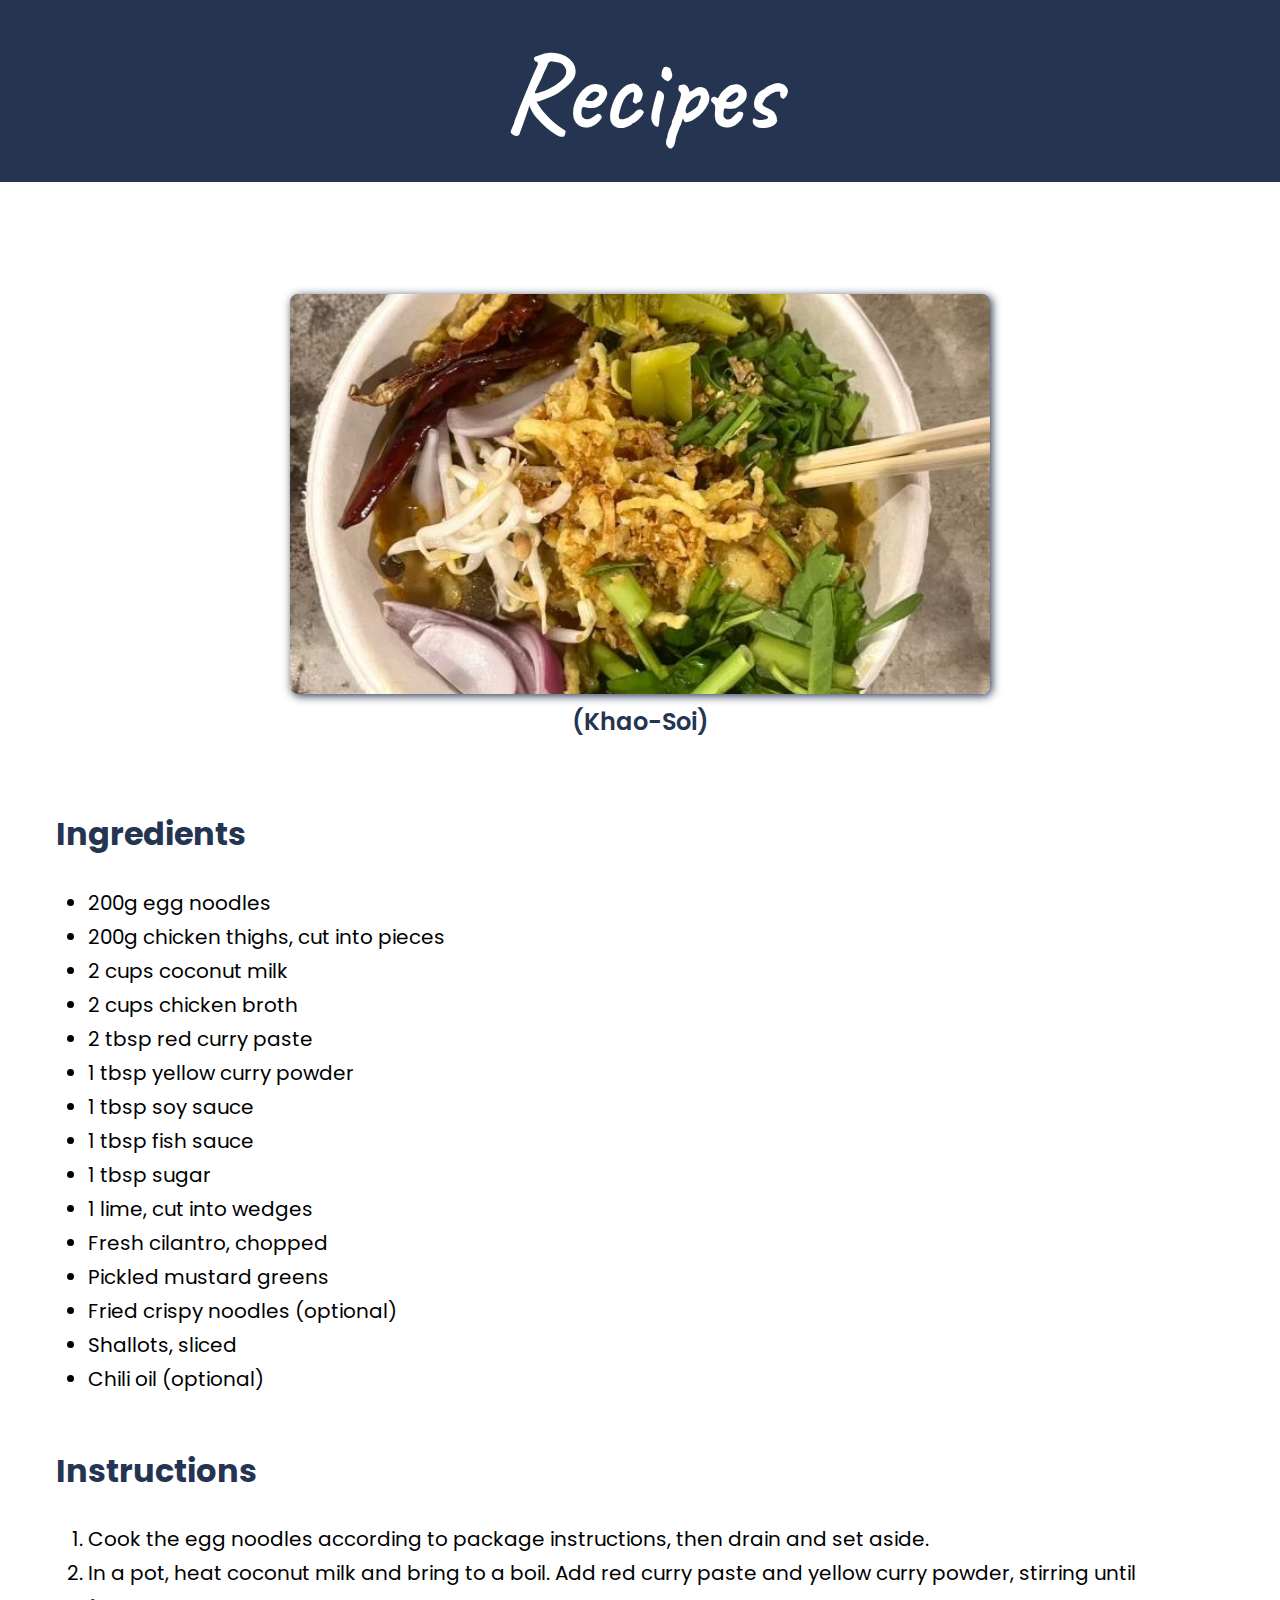
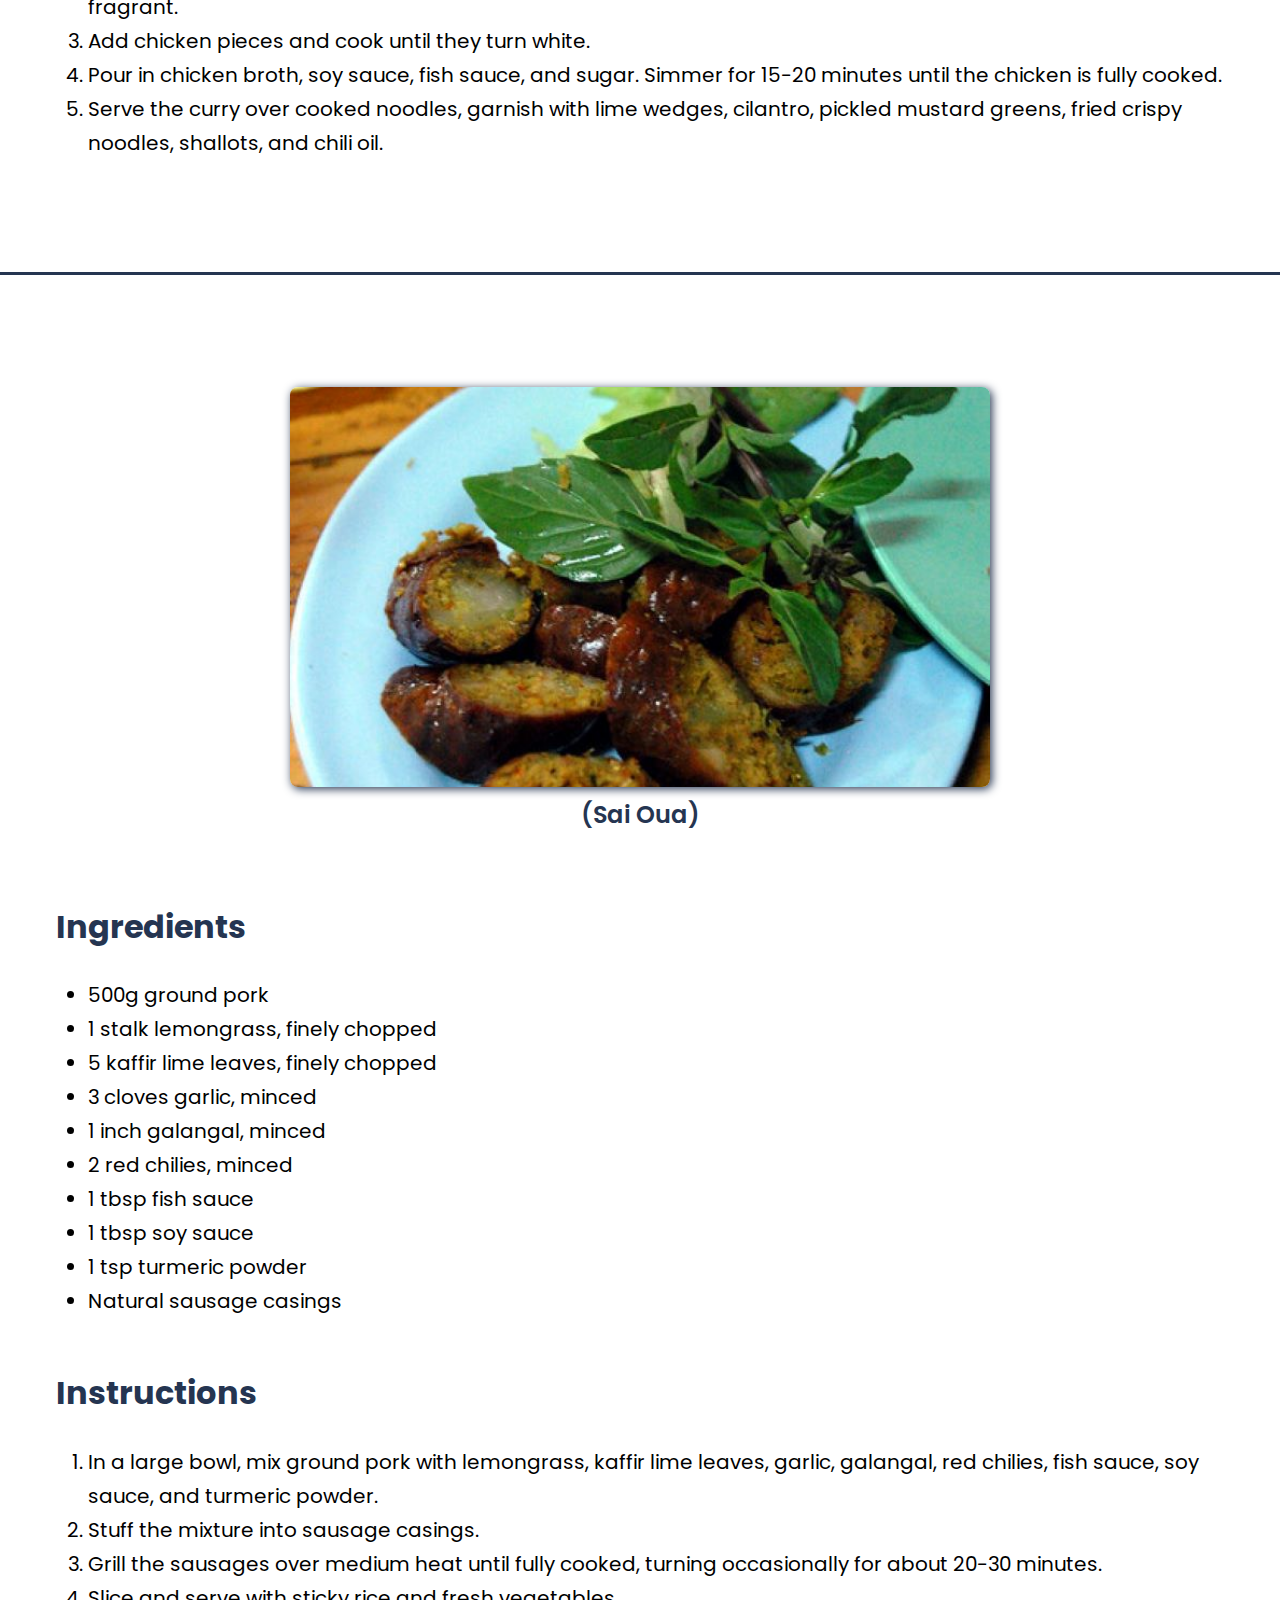
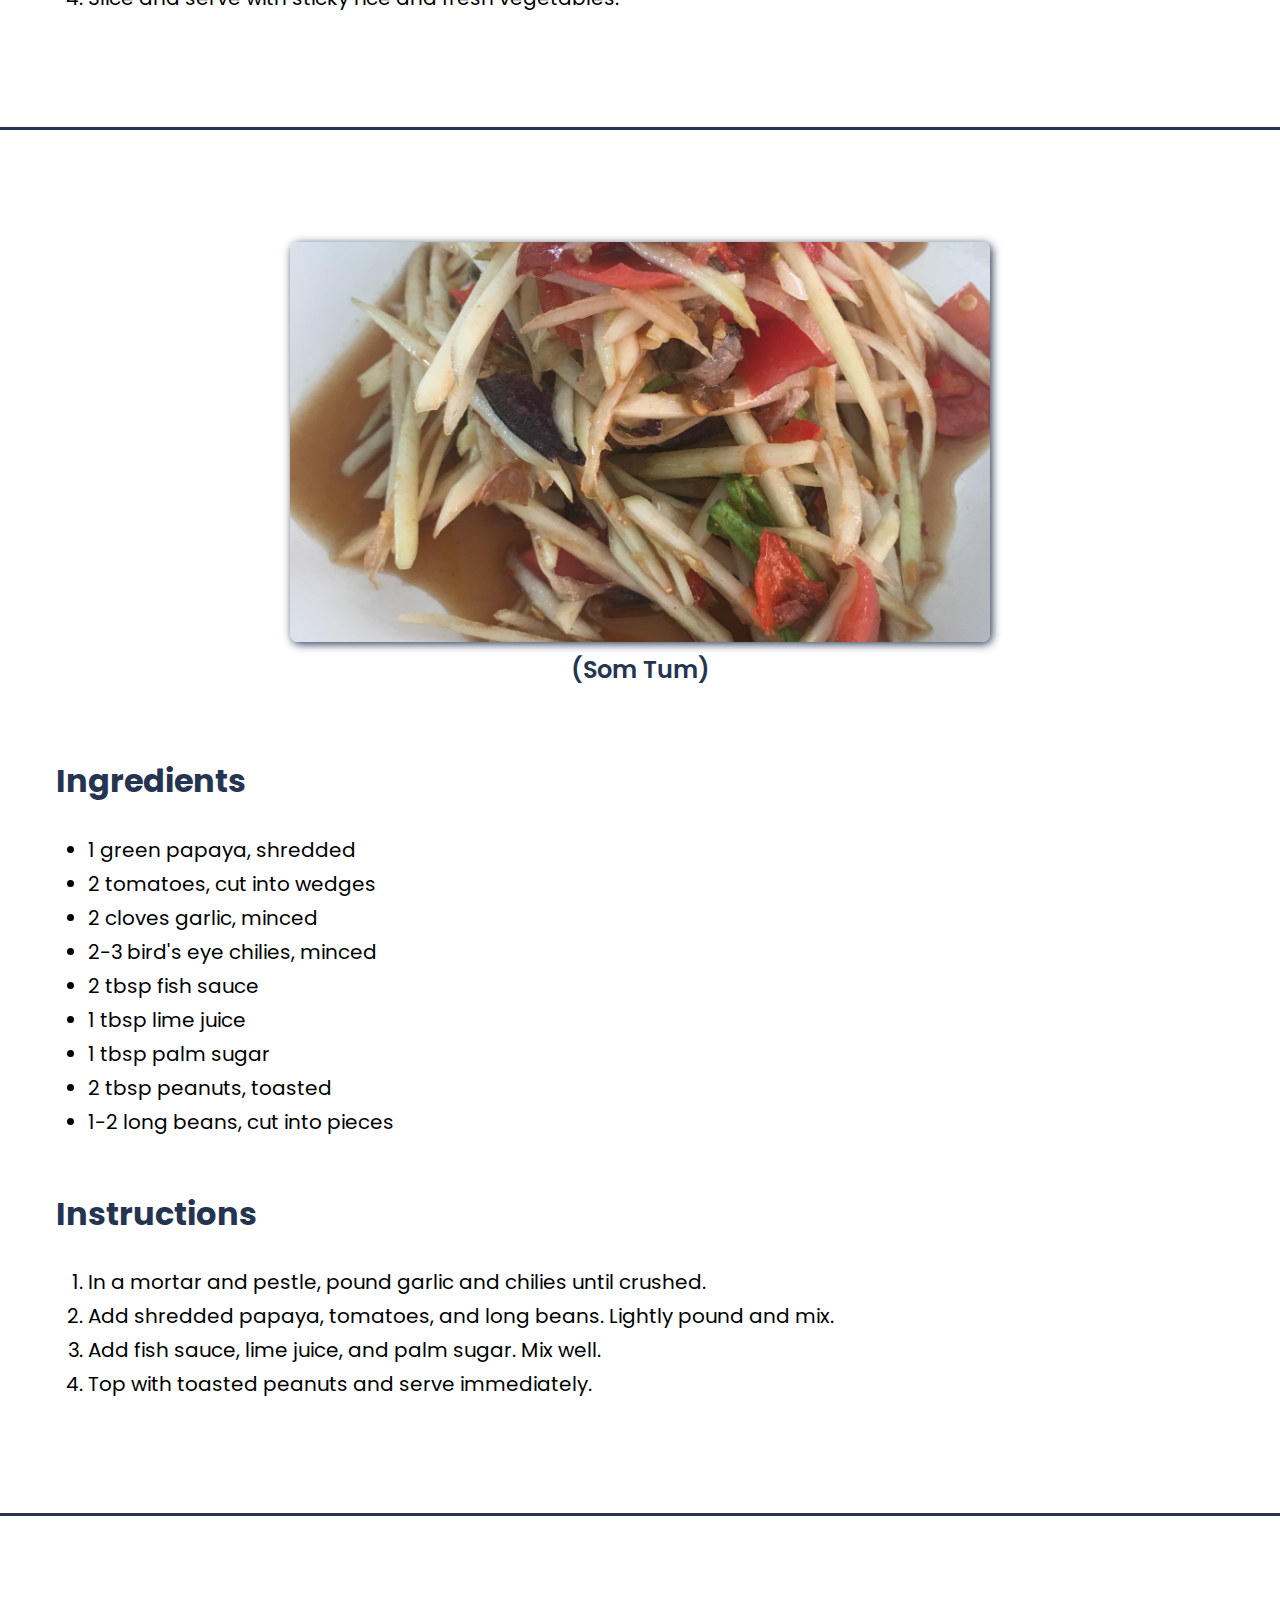
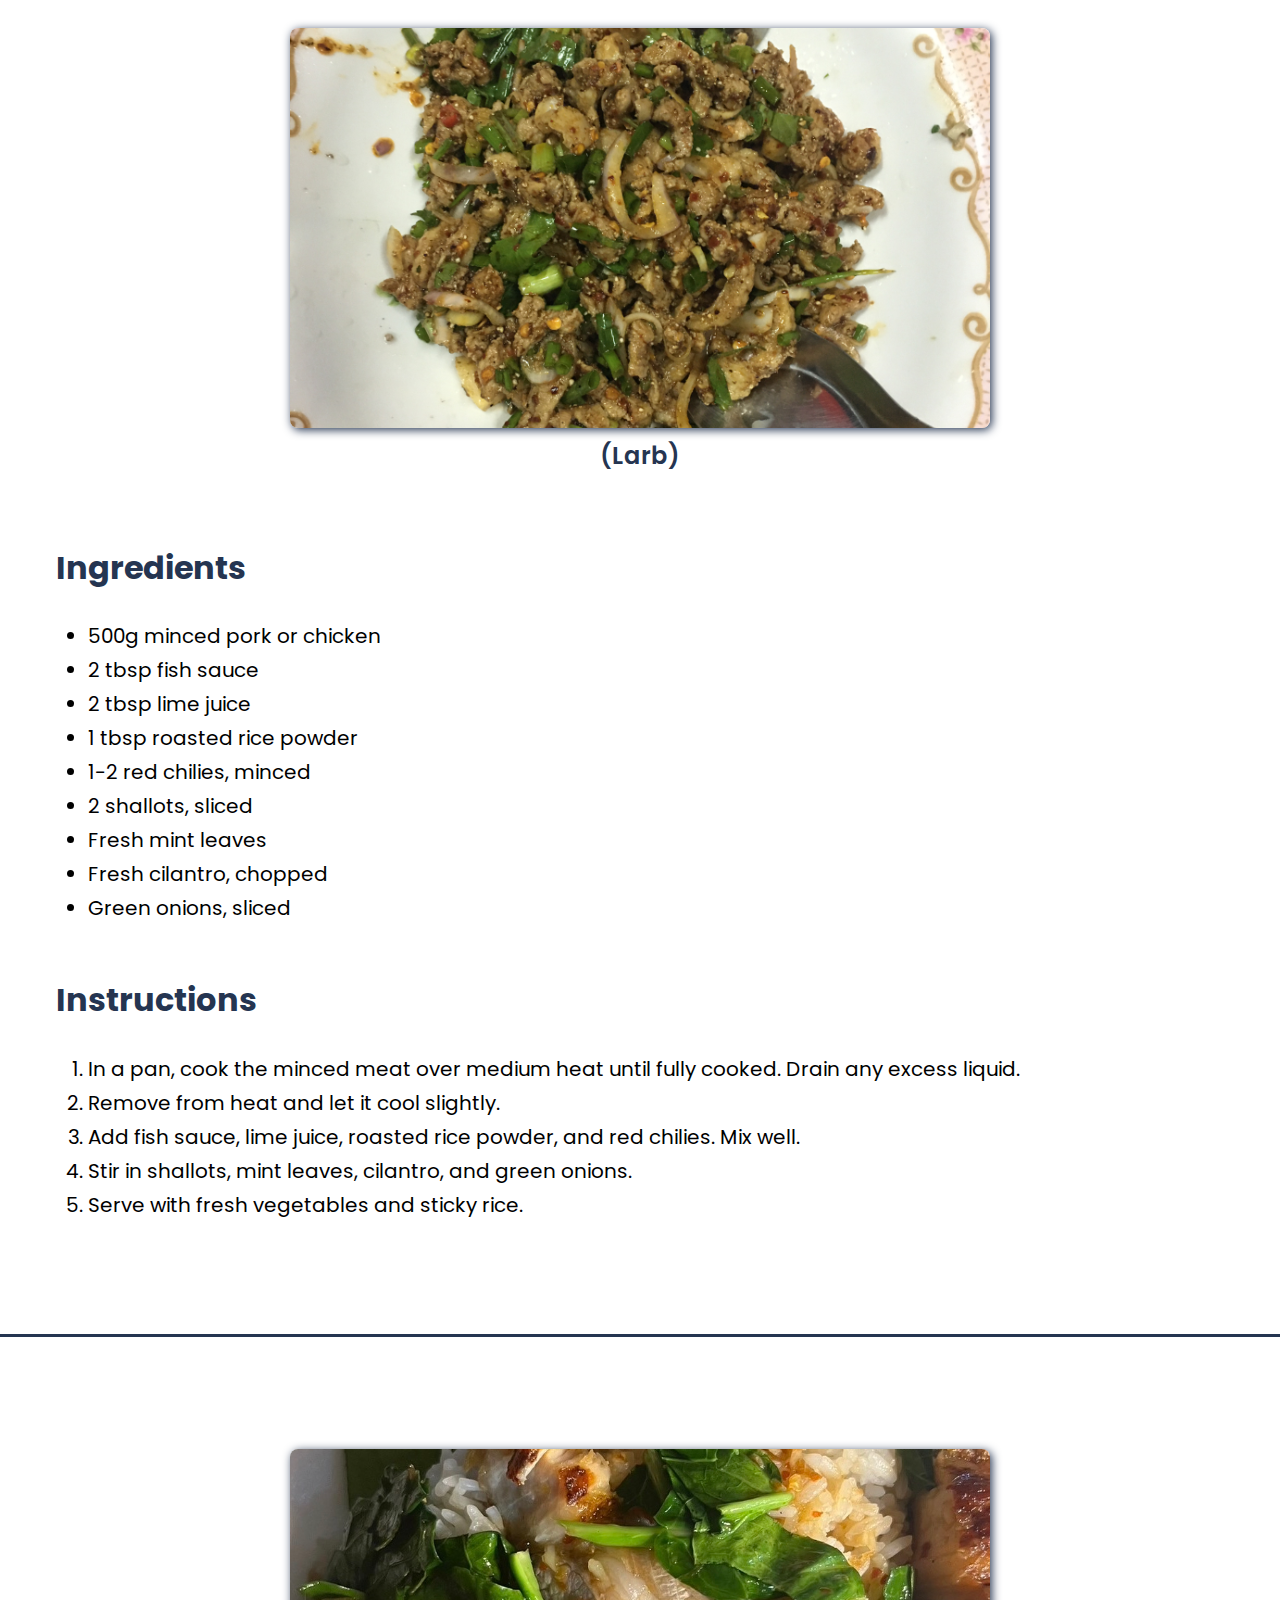
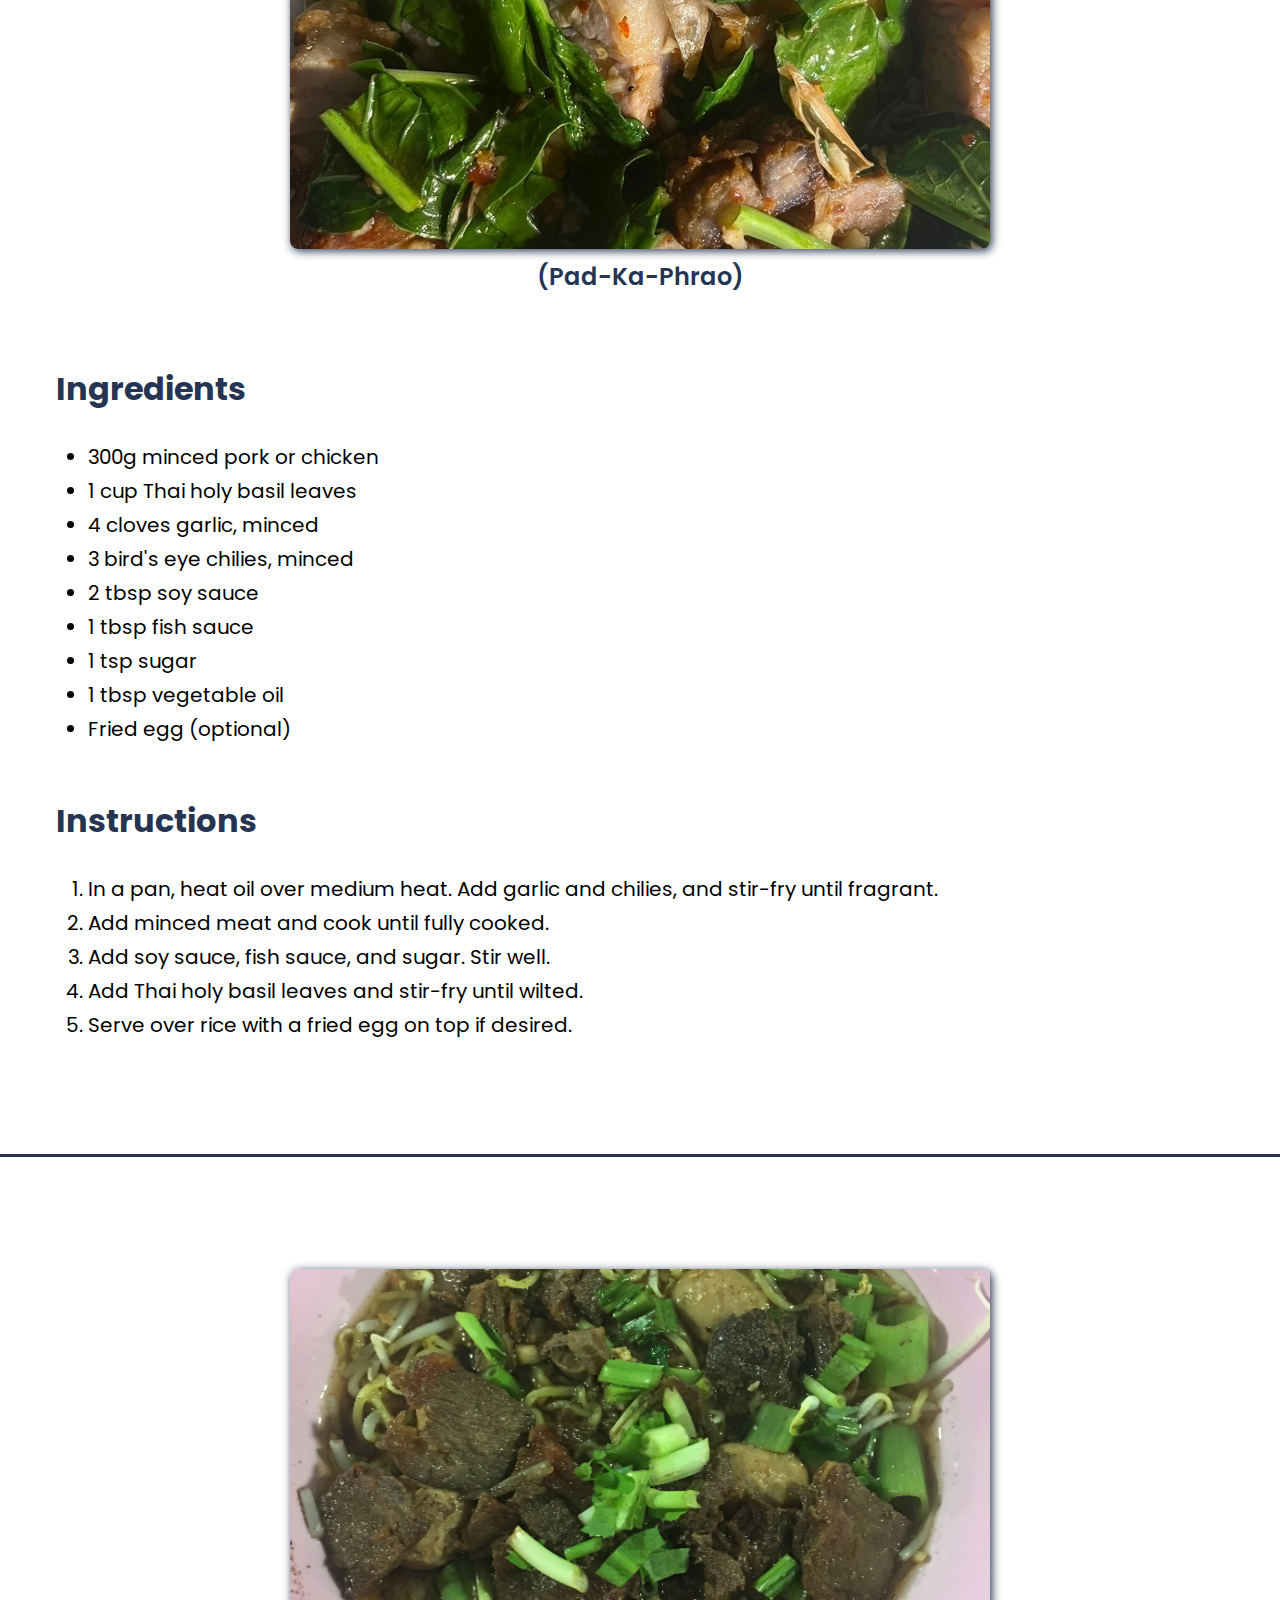
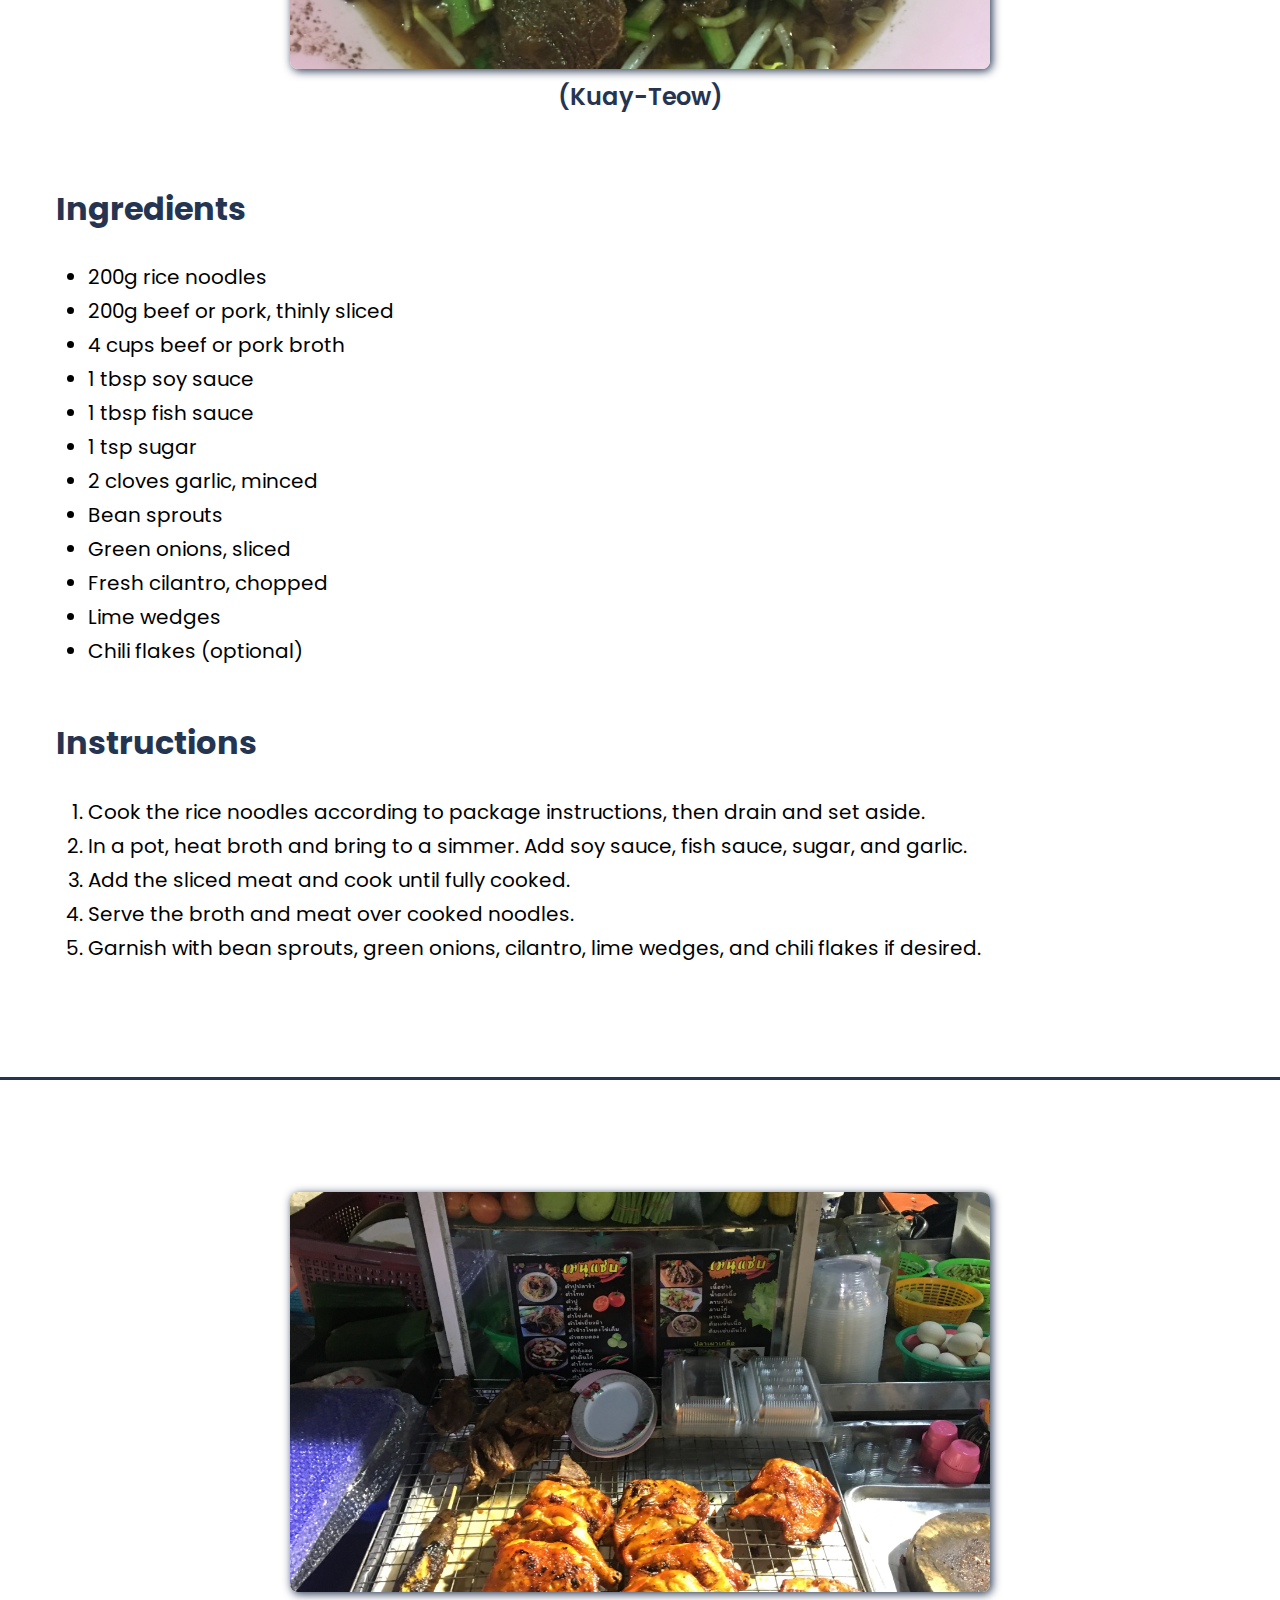
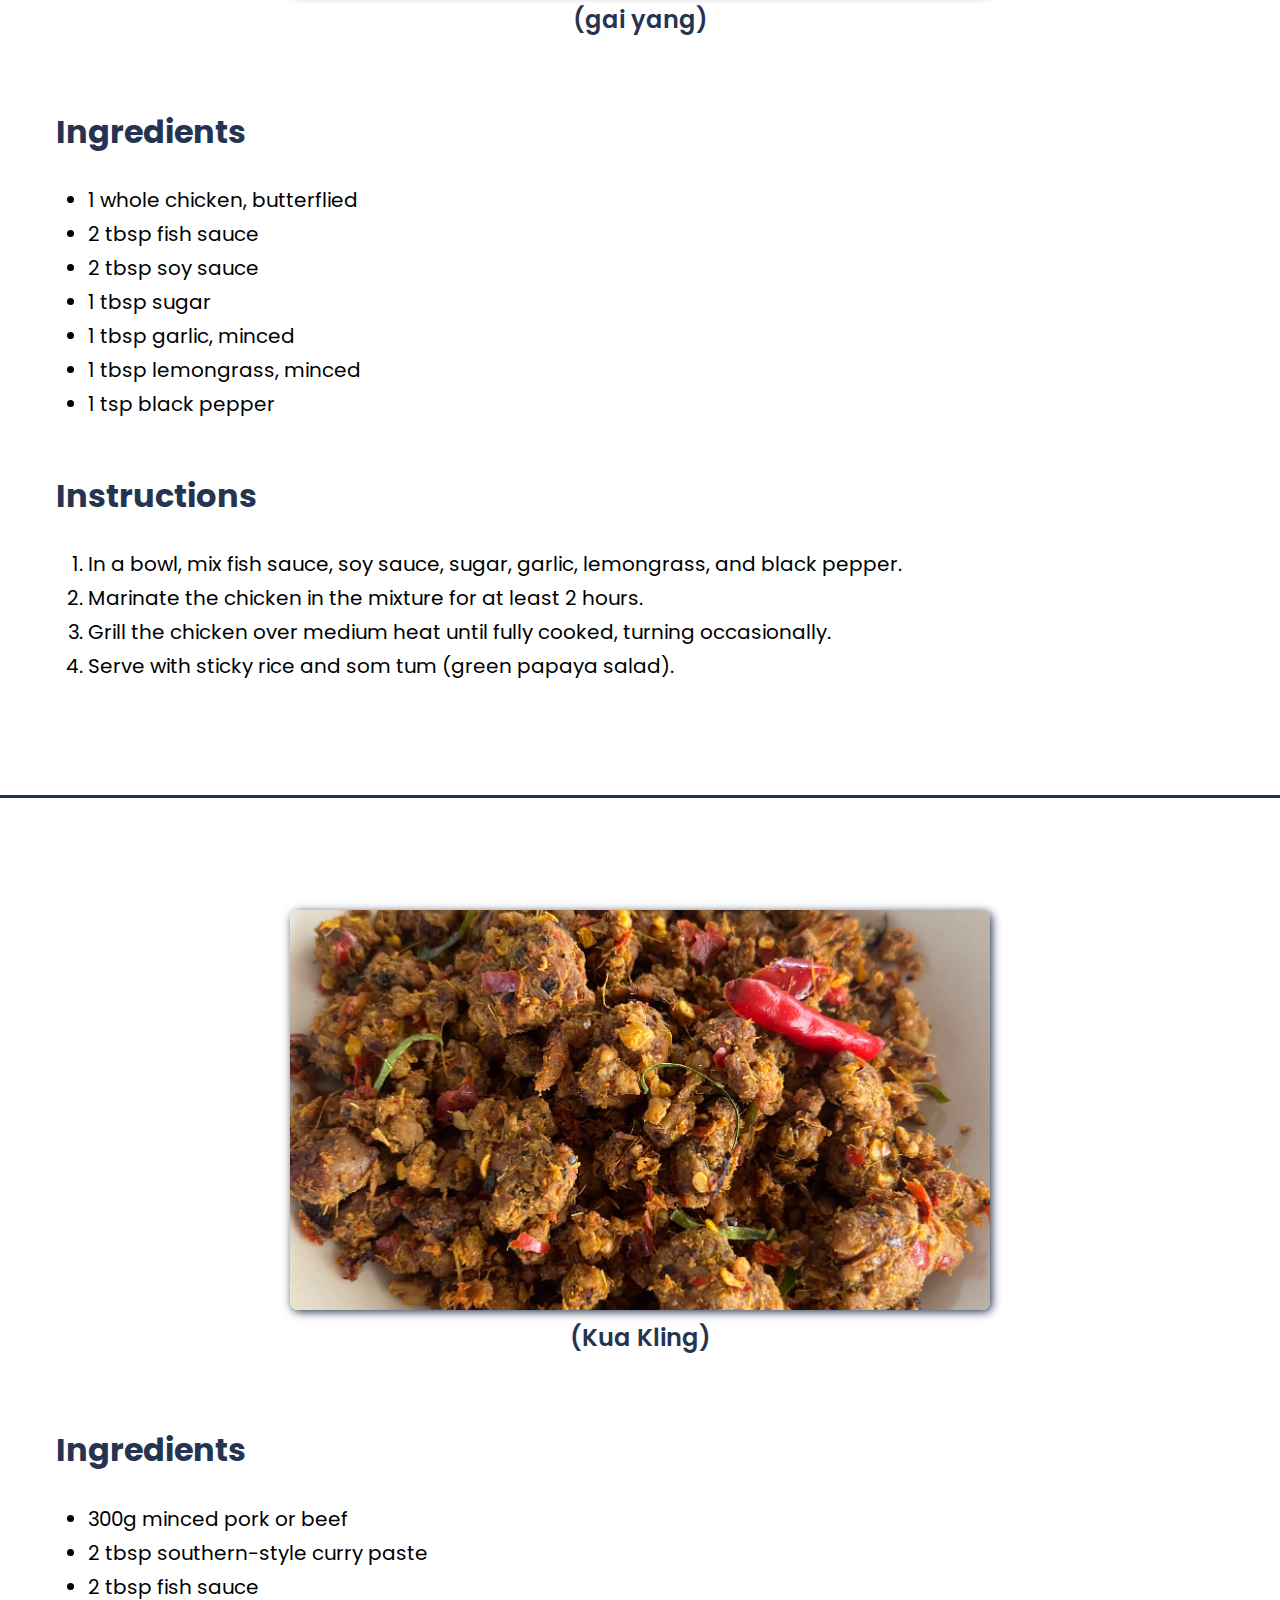
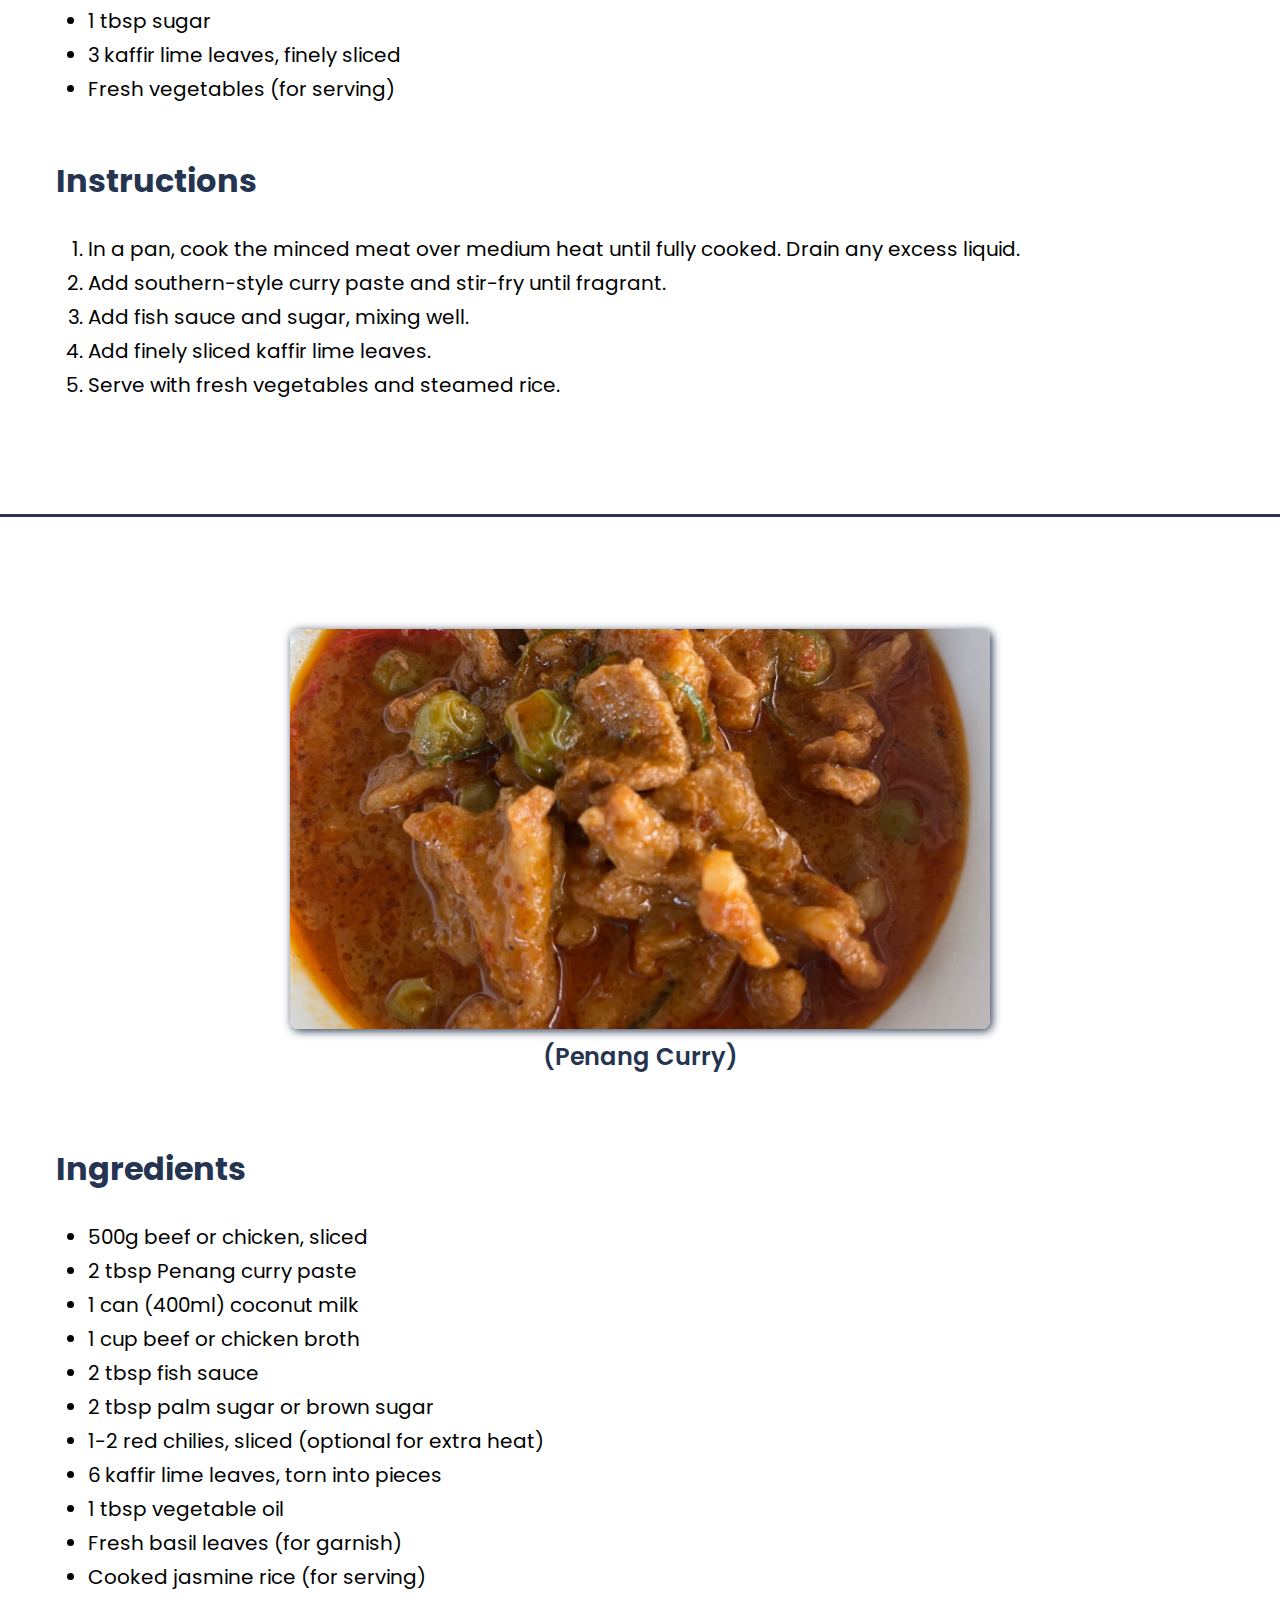
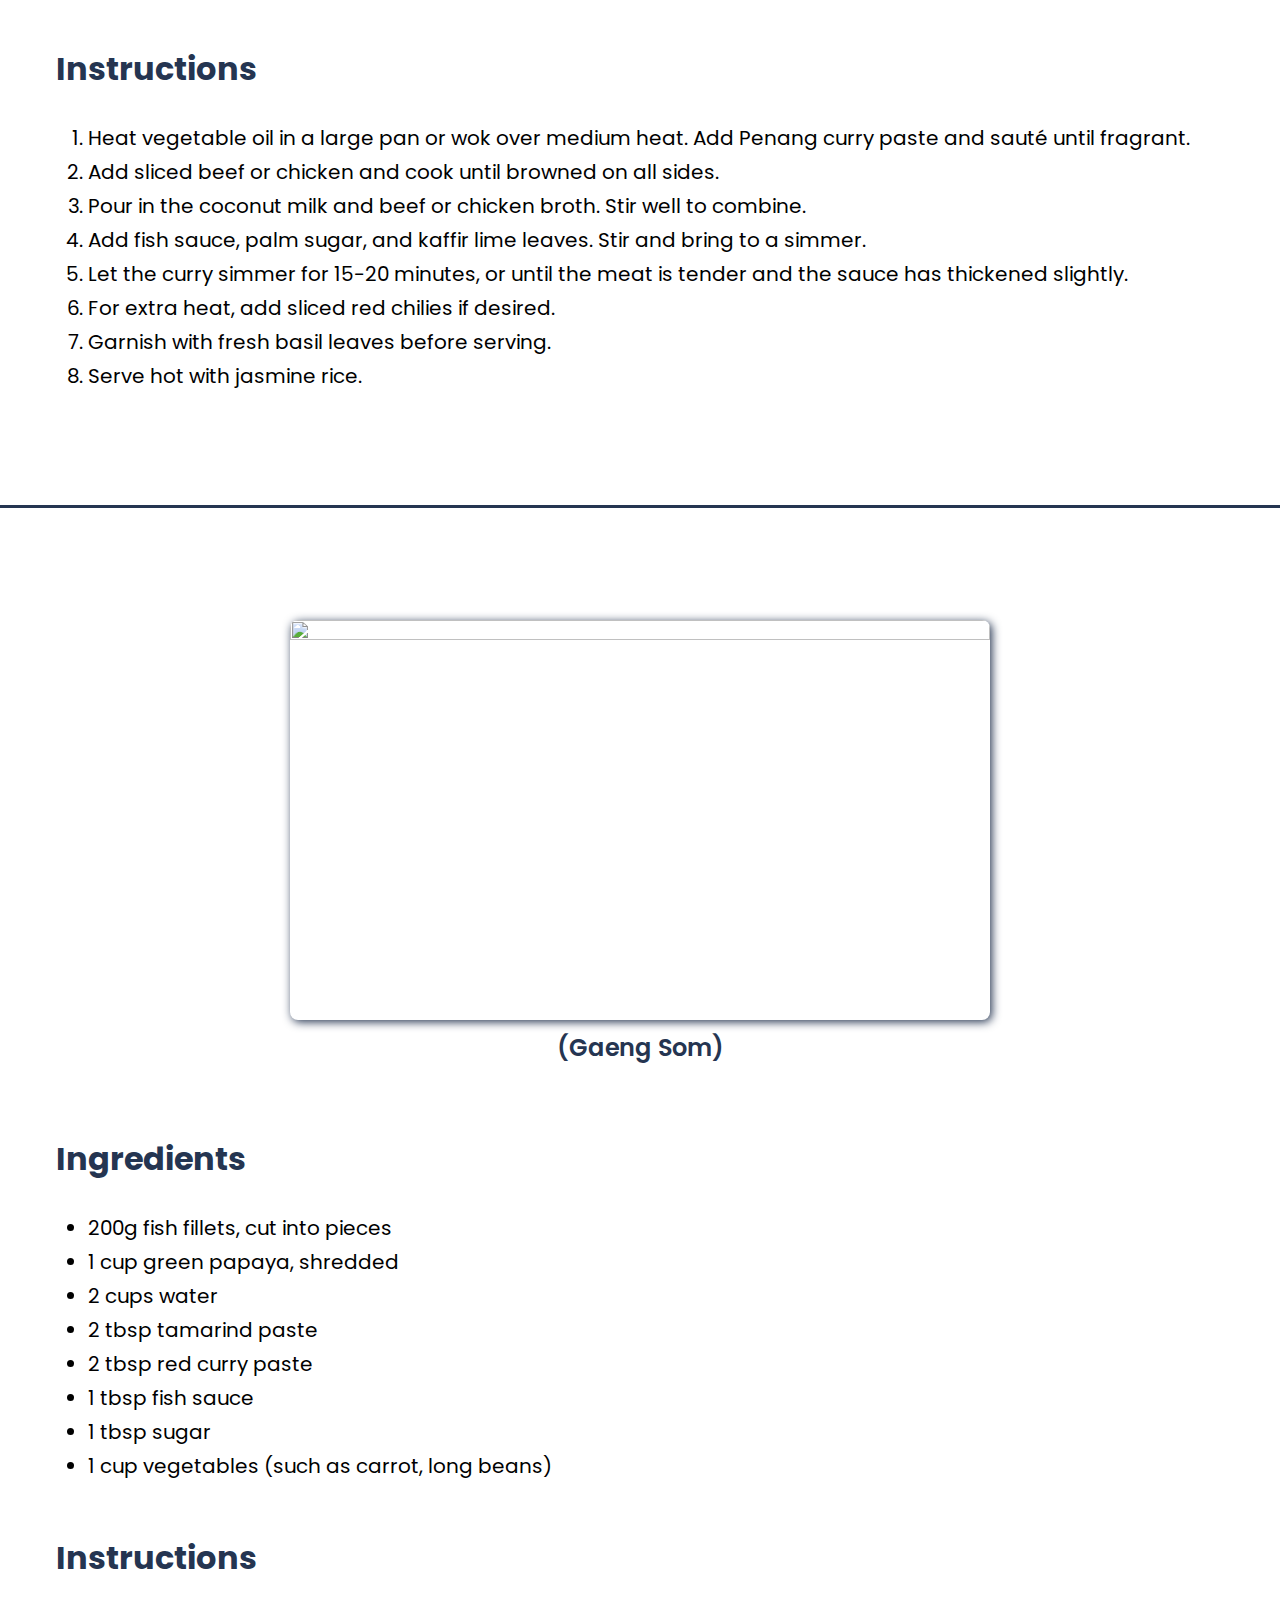
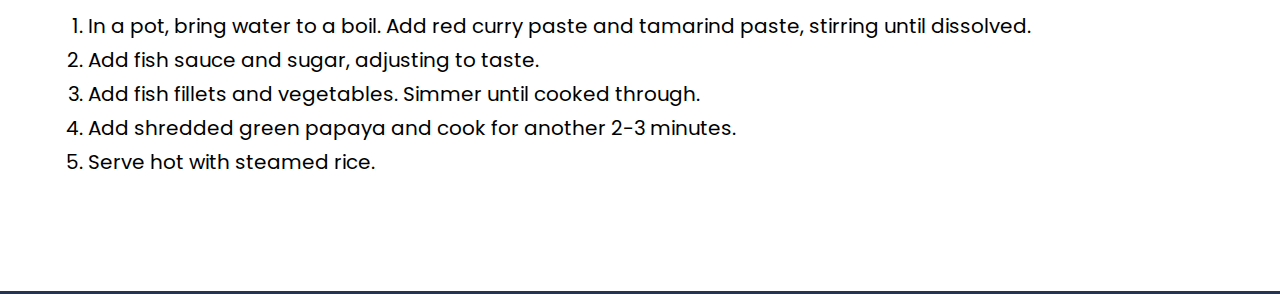
==== recipe.html @ 1c081bb4 "Add files via upload" ====
<!DOCTYPE html>
<html lang="en">
  <head>
    <meta charset="UTF-8" />
    <meta name="viewport" content="width=device-width, initial-scale=1.0" />
    <link rel="stylesheet" href="style.css" />
    <link rel="preconnect" href="https://fonts.googleapis.com" />
    <link rel="preconnect" href="https://fonts.gstatic.com" crossorigin />
    <link
      href="https://fonts.googleapis.com/css2?family=League+Spartan:wght@100..900&family=Open+Sans:ital,wght@0,300..800;1,300..800&family=Outfit:wght@100..900&family=Poppins:ital,wght@0,100;0,200;0,300;0,400;0,500;0,600;0,700;0,800;0,900;1,100;1,200;1,300;1,400;1,500;1,600;1,700;1,800;1,900&family=Raleway:ital,wght@0,100..900;1,100..900&display=swap"
      rel="stylesheet"
    />
    <link
      rel="stylesheet"
      href="https://cdnjs.cloudflare.com/ajax/libs/font-awesome/6.6.0/css/all.min.css"
      integrity="sha512-Kc323vGBEqzTmouAECnVceyQqyqdsSiqLQISBL29aUW4U/M7pSPA/gEUZQqv1cwx4OnYxTxve5UMg5GT6L4JJg=="
      crossorigin="anonymous"
      referrerpolicy="no-referrer"
    />
    <link rel="preconnect" href="https://fonts.googleapis.com" />
    <link rel="preconnect" href="https://fonts.gstatic.com" crossorigin />
    <link rel="preconnect" href="https://fonts.googleapis.com" />
    <link rel="preconnect" href="https://fonts.gstatic.com" crossorigin />
    <link
      href="https://fonts.googleapis.com/css2?family=Caveat:wght@400..700&family=Comic+Neue:ital,wght@0,300;0,400;0,700;1,300;1,400;1,700&family=League+Spartan:wght@100..900&family=Open+Sans:ital,wght@0,300..800;1,300..800&family=Outfit:wght@100..900&family=Poppins:ital,wght@0,100;0,200;0,300;0,400;0,500;0,600;0,700;0,800;0,900;1,100;1,200;1,300;1,400;1,500;1,600;1,700;1,800;1,900&family=Raleway:ital,wght@0,100..900;1,100..900&display=swap"
      rel="stylesheet"
    />
    <title>Document</title>
  </head>
  <body>
    <nav class="recipe__nav"><h1>Recipes</h1></nav>
    <section id="khao-soi" class="recipe">
      <div class="recipe__container wrapper">
        <figure>
          <img src="./assets/IMG_0222.JPG" alt="" />
          <figcaption>(Khao-Soi)</figcaption>
        </figure>
        <div class="ingredients">
          <h3>Ingredients</h3>
          <ul>
            <li>200g egg noodles</li>
            <li>200g chicken thighs, cut into pieces</li>
            <li>2 cups coconut milk</li>
            <li>2 cups chicken broth</li>
            <li>2 tbsp red curry paste</li>
            <li>1 tbsp yellow curry powder</li>
            <li>1 tbsp soy sauce</li>
            <li>1 tbsp fish sauce</li>
            <li>1 tbsp sugar</li>
            <li>1 lime, cut into wedges</li>
            <li>Fresh cilantro, chopped</li>
            <li>Pickled mustard greens</li>
            <li>Fried crispy noodles (optional)</li>
            <li>Shallots, sliced</li>
            <li>Chili oil (optional)</li>
          </ul>
        </div>

        <div class="instructions">
          <h3>Instructions</h3>
          <ol>
            <li>
              Cook the egg noodles according to package instructions, then drain
              and set aside.
            </li>
            <li>
              In a pot, heat coconut milk and bring to a boil. Add red curry
              paste and yellow curry powder, stirring until fragrant.
            </li>
            <li>Add chicken pieces and cook until they turn white.</li>
            <li>
              Pour in chicken broth, soy sauce, fish sauce, and sugar. Simmer
              for 15-20 minutes until the chicken is fully cooked.
            </li>
            <li>
              Serve the curry over cooked noodles, garnish with lime wedges,
              cilantro, pickled mustard greens, fried crispy noodles, shallots,
              and chili oil.
            </li>
          </ol>
        </div>
      </div>
    </section>

    <section id="sai-oua" class="recipe">
      <div class="recipe__container wrapper">
        <figure>
          <img src="./assets/sausage north.jpg" alt="" />
          <figcaption>(Sai Oua)</figcaption>
        </figure>
        <div class="ingredients">
          <h3>Ingredients</h3>
          <ul>
            <li>500g ground pork</li>
            <li>1 stalk lemongrass, finely chopped</li>
            <li>5 kaffir lime leaves, finely chopped</li>
            <li>3 cloves garlic, minced</li>
            <li>1 inch galangal, minced</li>
            <li>2 red chilies, minced</li>
            <li>1 tbsp fish sauce</li>
            <li>1 tbsp soy sauce</li>
            <li>1 tsp turmeric powder</li>
            <li>Natural sausage casings</li>
          </ul>
        </div>

        <div class="instructions">
          <h3>Instructions</h3>
          <ol>
            <li>
              In a large bowl, mix ground pork with lemongrass, kaffir lime
              leaves, garlic, galangal, red chilies, fish sauce, soy sauce, and
              turmeric powder.
            </li>
            <li>Stuff the mixture into sausage casings.</li>
            <li>
              Grill the sausages over medium heat until fully cooked, turning
              occasionally for about 20-30 minutes.
            </li>
            <li>Slice and serve with sticky rice and fresh vegetables.</li>
          </ol>
        </div>
      </div>
    </section>
    <section id="som-tum" class="recipe">
      <div class="recipe__container wrapper">
        <figure>
          <img src="./assets/som tum.JPG" alt="" />
          <figcaption>(Som Tum)</figcaption>
        </figure>
        <div class="ingredients">
          <h3>Ingredients</h3>
          <ul>
            <li>1 green papaya, shredded</li>
            <li>2 tomatoes, cut into wedges</li>
            <li>2 cloves garlic, minced</li>
            <li>2-3 bird's eye chilies, minced</li>
            <li>2 tbsp fish sauce</li>
            <li>1 tbsp lime juice</li>
            <li>1 tbsp palm sugar</li>
            <li>2 tbsp peanuts, toasted</li>
            <li>1-2 long beans, cut into pieces</li>
          </ul>
        </div>

        <div class="instructions">
          <h3>Instructions</h3>
          <ol>
            <li>
              In a mortar and pestle, pound garlic and chilies until crushed.
            </li>
            <li>
              Add shredded papaya, tomatoes, and long beans. Lightly pound and
              mix.
            </li>
            <li>Add fish sauce, lime juice, and palm sugar. Mix well.</li>
            <li>Top with toasted peanuts and serve immediately.</li>
          </ol>
        </div>
      </div>
    </section>
    <section id="larb" class="recipe">
      <div class="recipe__container wrapper">
        <figure>
          <img src="./assets/laab 2.JPG" alt="" />
          <figcaption>(Larb)</figcaption>
        </figure>
        <div class="ingredients">
          <h3>Ingredients</h3>
          <ul>
            <li>500g minced pork or chicken</li>
            <li>2 tbsp fish sauce</li>
            <li>2 tbsp lime juice</li>
            <li>1 tbsp roasted rice powder</li>
            <li>1-2 red chilies, minced</li>
            <li>2 shallots, sliced</li>
            <li>Fresh mint leaves</li>
            <li>Fresh cilantro, chopped</li>
            <li>Green onions, sliced</li>
          </ul>
        </div>

        <div class="instructions">
          <h3>Instructions</h3>
          <ol>
            <li>
              In a pan, cook the minced meat over medium heat until fully
              cooked. Drain any excess liquid.
            </li>
            <li>Remove from heat and let it cool slightly.</li>
            <li>
              Add fish sauce, lime juice, roasted rice powder, and red chilies.
              Mix well.
            </li>
            <li>Stir in shallots, mint leaves, cilantro, and green onions.</li>
            <li>Serve with fresh vegetables and sticky rice.</li>
          </ol>
        </div>
      </div>
    </section>
    <section id="pad-ka-praow" class="recipe">
      <div class="recipe__container wrapper">
        <figure>
          <img src="./assets/kra praw.JPG" alt="" />
          <figcaption>(Pad-Ka-Phrao)</figcaption>
        </figure>
        <div class="ingredients">
          <h3>Ingredients</h3>
          <ul>
            <li>300g minced pork or chicken</li>
            <li>1 cup Thai holy basil leaves</li>
            <li>4 cloves garlic, minced</li>
            <li>3 bird's eye chilies, minced</li>
            <li>2 tbsp soy sauce</li>
            <li>1 tbsp fish sauce</li>
            <li>1 tsp sugar</li>
            <li>1 tbsp vegetable oil</li>
            <li>Fried egg (optional)</li>
          </ul>
        </div>

        <div class="instructions">
          <h3>Instructions</h3>
          <ol>
            <li>
              In a pan, heat oil over medium heat. Add garlic and chilies, and
              stir-fry until fragrant.
            </li>
            <li>Add minced meat and cook until fully cooked.</li>
            <li>Add soy sauce, fish sauce, and sugar. Stir well.</li>
            <li>Add Thai holy basil leaves and stir-fry until wilted.</li>
            <li>Serve over rice with a fried egg on top if desired.</li>
          </ol>
        </div>
      </div>
    </section>
    <section id="kuay-teow" class="recipe">
      <div class="recipe__container wrapper">
        <figure>
          <img src="./assets/noodles.JPG" alt="" />
          <figcaption>(Kuay-Teow)</figcaption>
        </figure>
        <div class="ingredients">
          <h3>Ingredients</h3>
          <ul>
            <li>200g rice noodles</li>
            <li>200g beef or pork, thinly sliced</li>
            <li>4 cups beef or pork broth</li>
            <li>1 tbsp soy sauce</li>
            <li>1 tbsp fish sauce</li>
            <li>1 tsp sugar</li>
            <li>2 cloves garlic, minced</li>
            <li>Bean sprouts</li>
            <li>Green onions, sliced</li>
            <li>Fresh cilantro, chopped</li>
            <li>Lime wedges</li>
            <li>Chili flakes (optional)</li>
          </ul>
        </div>

        <div class="instructions">
          <h3>Instructions</h3>
          <ol>
            <li>
              Cook the rice noodles according to package instructions, then
              drain and set aside.
            </li>
            <li>
              In a pot, heat broth and bring to a simmer. Add soy sauce, fish
              sauce, sugar, and garlic.
            </li>
            <li>Add the sliced meat and cook until fully cooked.</li>
            <li>Serve the broth and meat over cooked noodles.</li>
            <li>
              Garnish with bean sprouts, green onions, cilantro, lime wedges,
              and chili flakes if desired.
            </li>
          </ol>
        </div>
      </div>
    </section>
    <section id="gai-yang" class="recipe">
      <div class="recipe__container wrapper">
        <figure>
          <img src="./assets/Home.JPG" alt="" />
          <figcaption>(gai yang)</figcaption>
        </figure>
        <div class="ingredients">
          <h3>Ingredients</h3>
          <ul>
            <li>1 whole chicken, butterflied</li>
            <li>2 tbsp fish sauce</li>
            <li>2 tbsp soy sauce</li>
            <li>1 tbsp sugar</li>
            <li>1 tbsp garlic, minced</li>
            <li>1 tbsp lemongrass, minced</li>
            <li>1 tsp black pepper</li>
          </ul>
        </div>

        <div class="instructions">
          <h3>Instructions</h3>
          <ol>
            <li>
              In a bowl, mix fish sauce, soy sauce, sugar, garlic, lemongrass,
              and black pepper.
            </li>
            <li>Marinate the chicken in the mixture for at least 2 hours.</li>
            <li>
              Grill the chicken over medium heat until fully cooked, turning
              occasionally.
            </li>
            <li>Serve with sticky rice and som tum (green papaya salad).</li>
          </ol>
        </div>
      </div>
    </section>
    <section id="kua-kling" class="recipe">
      <div class="recipe__container wrapper">
        <figure>
          <img src="./assets/kua kling.JPG" alt="" />
          <figcaption>(Kua Kling)</figcaption>
        </figure>
        <div class="ingredients">
          <h3>Ingredients</h3>
          <ul>
            <li>300g minced pork or beef</li>
            <li>2 tbsp southern-style curry paste</li>
            <li>2 tbsp fish sauce</li>
            <li>1 tbsp sugar</li>
            <li>3 kaffir lime leaves, finely sliced</li>
            <li>Fresh vegetables (for serving)</li>
          </ul>
        </div>

        <div class="instructions">
          <h3>Instructions</h3>
          <ol>
            <li>
              In a pan, cook the minced meat over medium heat until fully
              cooked. Drain any excess liquid.
            </li>
            <li>Add southern-style curry paste and stir-fry until fragrant.</li>
            <li>Add fish sauce and sugar, mixing well.</li>
            <li>Add finely sliced kaffir lime leaves.</li>
            <li>Serve with fresh vegetables and steamed rice.</li>
          </ol>
        </div>
      </div>
    </section>
    <section id="penang-curry" class="recipe">
      <div class="recipe__container wrapper">
        <figure>
          <img src="./assets/penang.JPG" alt="" />
          <figcaption>(Penang Curry)</figcaption>
        </figure>
        <div class="ingredients">
          <h3>Ingredients</h3>
          <ul>
            <li>500g beef or chicken, sliced</li>
            <li>2 tbsp Penang curry paste</li>
            <li>1 can (400ml) coconut milk</li>
            <li>1 cup beef or chicken broth</li>
            <li>2 tbsp fish sauce</li>
            <li>2 tbsp palm sugar or brown sugar</li>
            <li>1-2 red chilies, sliced (optional for extra heat)</li>
            <li>6 kaffir lime leaves, torn into pieces</li>
            <li>1 tbsp vegetable oil</li>
            <li>Fresh basil leaves (for garnish)</li>
            <li>Cooked jasmine rice (for serving)</li>
          </ul>
        </div>

        <div class="instructions">
          <h3>Instructions</h3>
          <ol>
            <li>
              Heat vegetable oil in a large pan or wok over medium heat. Add
              Penang curry paste and sauté until fragrant.
            </li>
            <li>
              Add sliced beef or chicken and cook until browned on all sides.
            </li>
            <li>
              Pour in the coconut milk and beef or chicken broth. Stir well to
              combine.
            </li>
            <li>
              Add fish sauce, palm sugar, and kaffir lime leaves. Stir and bring
              to a simmer.
            </li>
            <li>
              Let the curry simmer for 15-20 minutes, or until the meat is
              tender and the sauce has thickened slightly.
            </li>
            <li>For extra heat, add sliced red chilies if desired.</li>
            <li>Garnish with fresh basil leaves before serving.</li>
            <li>Serve hot with jasmine rice.</li>
          </ol>
        </div>
      </div>
    </section>
    <section id="gaeng-som" class="recipe">
      <div class="recipe__container wrapper">
        <figure>
          <img src="./assets/geang som.jpg" alt="" />
          <figcaption>(Gaeng Som)</figcaption>
        </figure>
        <div class="ingredients">
          <h3>Ingredients</h3>
          <ul>
            <li>200g fish fillets, cut into pieces</li>
            <li>1 cup green papaya, shredded</li>
            <li>2 cups water</li>
            <li>2 tbsp tamarind paste</li>
            <li>2 tbsp red curry paste</li>
            <li>1 tbsp fish sauce</li>
            <li>1 tbsp sugar</li>
            <li>1 cup vegetables (such as carrot, long beans)</li>
          </ul>
        </div>

        <div class="instructions">
          <h3>Instructions</h3>
          <ol>
            <li>
              In a pot, bring water to a boil. Add red curry paste and tamarind
              paste, stirring until dissolved.
            </li>
            <li>Add fish sauce and sugar, adjusting to taste.</li>
            <li>
              Add fish fillets and vegetables. Simmer until cooked through.
            </li>
            <li>Add shredded green papaya and cook for another 2-3 minutes.</li>
            <li>Serve hot with steamed rice.</li>
          </ol>
        </div>
      </div>
    </section>
  </body>
</html>
---- style.css ----
:root {
  --bg-primary-color: hsl(218.18, 37.29%, 23.14%);
  --text-accent-color: hsl(240, 9%, 25%);
  --buttonColor: #d4af37;
  --margin-block: 5rem;
}

*,
*::before,
*::after {
  box-sizing: border-box;
  margin: 0;
  padding: 0;
}
html {
  font-family: "Poppins", sans-serif;
  line-height: 1.5;
  scroll-behavior: smooth;
}

img,
picture,
video,
canvas,
svg {
  display: block;
  max-width: 100%;
  object-fit: cover;
  border-radius: 8px;
}

input,
button,
textarea,
select {
  font: inherit;
}
h1 {
  font-size: clamp(1rem, 1.3636rem + 4.8485vw, 3.75rem);
  font-weight: 600;
  color: var(--bg-primary-color);
  text-align: center;
  font-family: "Caveat", sans-serif;
  line-height: 1.2;
}
h2 {
  font-size: clamp(1rem, 1.3636rem + 4.8485vw, 2.5rem);
  text-align: center;
  background-color: var(--bg-primary-color);
  padding: 3rem;
  color: white;
}
h3 {
  font-size: clamp(1rem, 1.25rem + 4.8485vw, 2rem);
  color: var(--bg-primary-color);
}

p {
  font-weight: 300;
  color: var(--text-accent-color);
  font-size: clamp(1rem, 1.25rem + 4.8485vw, 1.25rem);
}
a {
  color: white;
  text-decoration: none;
  font-size: clamp(1.25rem, 1.25rem + 4.8485vw, 1.5rem);
}
span {
  margin-right: 0.5rem;
}
h1 span {
  color: var(--buttonColor);
  font-size: 6rem;
}
main {
  overflow-x: hidden;
}

.wrapper {
  width: min(1200px, 100% - 1.5rem);
  margin-inline: auto;
}
.wrapper:not(:nth-child(1)) {
  padding-top: 4rem;
}

.navbar {
  display: flex;
  justify-content: space-between;
  align-items: center;
  position: relative;
  background-color: var(--bg-primary-color);
  padding: 2rem 6rem;
}

.nav__links {
  display: flex;
  gap: 3.25rem;
  list-style: none;
  transition: all 2s ease;
}
.nav__links > li:nth-child(5) a {
  color: var(--buttonColor);
}

.nav__links a:hover {
  text-decoration: underline;
  text-decoration-thickness: 0.125rem;
  text-underline-offset: 0.5rem;
  text-decoration-color: var(--buttonColor);
}
.logo {
  background-color: white;
  border-radius: 50%;
}
.mobile__nav {
  display: none;
}
.mobile__nav-close {
  display: none;
}
.home__container {
  display: grid;
  justify-items: center;
  gap: 3rem;
  margin-block: var(--margin-block);
}

.north__container {
  display: grid;
  margin-block: var(--margin-block);
  gap: 3rem;
}
.row {
  display: grid;
  grid-template-columns: repeat(auto-fit, minmax(350px, 1fr));

  gap: 3rem;
  align-items: center;
}
.grid__container:not(.grid__container.south) img {
  width: 100%;
  aspect-ratio: 1.25 / 1;
  object-position: center;
}

.text {
  display: grid;
  gap: 2rem;
}

.isaan__container {
  display: grid;
  margin-block: var(--margin-block);
  gap: 3rem;
}
.central {
}

.central__col {
  display: grid;
  justify-items: center;
  margin-block: var(--margin-block);
  gap: 3rem;
}
.box {
  max-width: 650px;
}
.south__container {
  margin-block: var(--margin-block);
}

.grid__container {
  display: grid;
  grid-template-columns: repeat(auto-fit, minmax(350px, 1fr));
  gap: 5rem;
  margin-bottom: var(--margin-block);
}
.grid__container img {
  height: 100%;
}

.grid__container.south {
  display: grid;
  grid-template-columns: repeat(auto-fit, minmax(350px, 1fr));
  gap: 0.75rem;
  margin-bottom: var(--margin-block);
}

footer {
  background-color: var(--bg-primary-color);
  padding-block: 4rem;
}
.footer__container {
  display: flex;
  justify-content: space-evenly;
  align-items: center;
  gap: 3rem;
}
.footer__text {
  display: flex;
  align-items: center;
  gap: 2rem;
  color: white;
  flex-wrap: wrap;
}
.footer__text p {
  color: white;
}
.fa-brands {
  font-size: 2rem;
}
.fa-brands:hover {
  transform: scale(1.5);
}
.social__links {
  display: flex;
  gap: 1.25rem;
}

.btn {
  background-color: transparent;
  border: 1px solid var(--bg-primary-color);
  color: var(--bg-primary-color);
  font-weight: 600;
  padding: 0.75rem 2rem;
  border-radius: 100vw;
  font-size: 0.785rem;
  cursor: pointer;
  box-shadow: 0 4px 6px rgba(0, 0, 0, 0.2);
  margin-bottom: clamp(1.25rem, 1.5rem + 4vw, 3rem);
}
.btn:hover {
  transform: scale(1.2);
}

.recipe__nav {
  padding-block: 1.5rem;
  background-color: var(--bg-primary-color);
}
.recipe__nav h1 {
  color: white;
  font-size: clamp(5rem, 2rem + 10vw, 7rem);
}
.recipe {
  padding-block: 7rem;
  line-height: 1.7;
  border-bottom: 3px solid var(--bg-primary-color);
}

.recipe li {
  font-size: clamp(0.75rem, 0.75rem + 4vw, 1.25rem);
  margin-left: 2rem;
}
.recipe__container {
  display: grid;
  gap: 3rem;
  padding-inline: 1rem;
}

.recipe__container img {
  width: 700px;
  aspect-ratio: 1.75 / 1;
  margin-inline: auto;
  box-shadow: 2px 2px 10px var(--bg-primary-color);
}

.ingredients {
  margin-top: 1rem;
  list-style: disc;
}
.instructions,
.ingredients {
  display: grid;
  gap: 1.5rem;
}
figcaption {
  text-align: center;
  font-size: 1.5rem;
  color: var(--bg-primary-color);
  font-weight: 600;
  margin-top: 0.5rem;
}

@media (max-width: 900px) {
  .grid__container.south {
    grid-template-columns: 1fr;
  }
  .grid__container.south img {
    aspect-ratio: 1 / 1;
  }
  .footer__container {
    flex-direction: column;
  }
  .footer__text {
    flex-direction: column;
  }

  .navbar {
    flex-direction: column;
    justify-content: center;
    align-items: center;
    padding: 5rem 0 3rem;
    gap: 1.75rem;
    position: absolute;
    top: 0;
    right: -100%;
    transition: all 0.4s ease;
    width: 100%;
  }
  .nav__links {
    flex-direction: column;
    text-align: center;
  }
  .mobile__nav {
    display: block;
    position: absolute;
    content: "";
    top: 10px;
    right: 20px;
    font-size: 2.25rem;
    color: var(--bg-primary-color);
    cursor: pointer;
  }
  .mobile__nav-close {
    position: absolute;
    content: "";
    top: 10px;
    right: 20px;
    color: #d4af37;
    display: none;
    font-size: 2.5rem;
    cursor: pointer;
  }

  .navbar.active {
    right: 0;
    transition: 0.5s ease;
  }
  .mobile__nav.active {
    display: none;
  }

  .mobile__nav-close.active {
    display: block;
  }
  .recipe__container img {
    width: 600px;
    aspect-ratio: 1 / 1;
  }
}
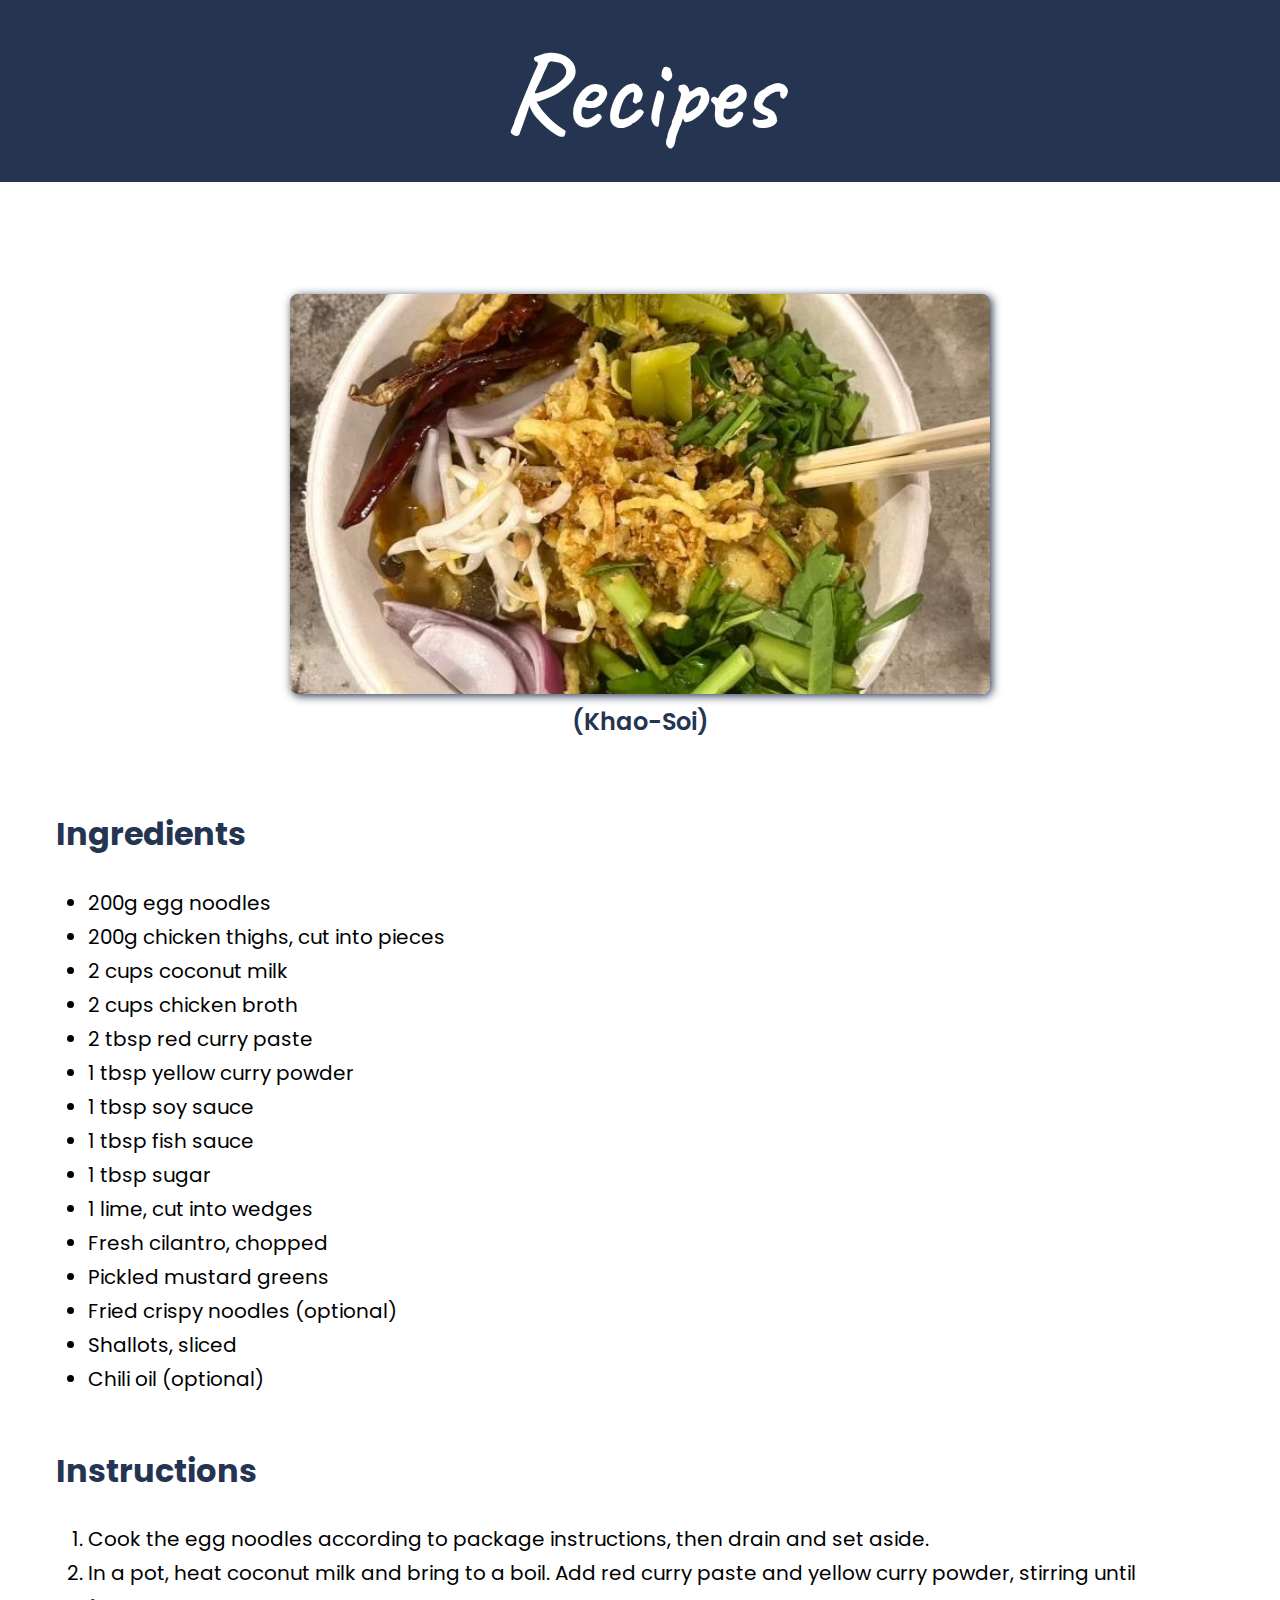
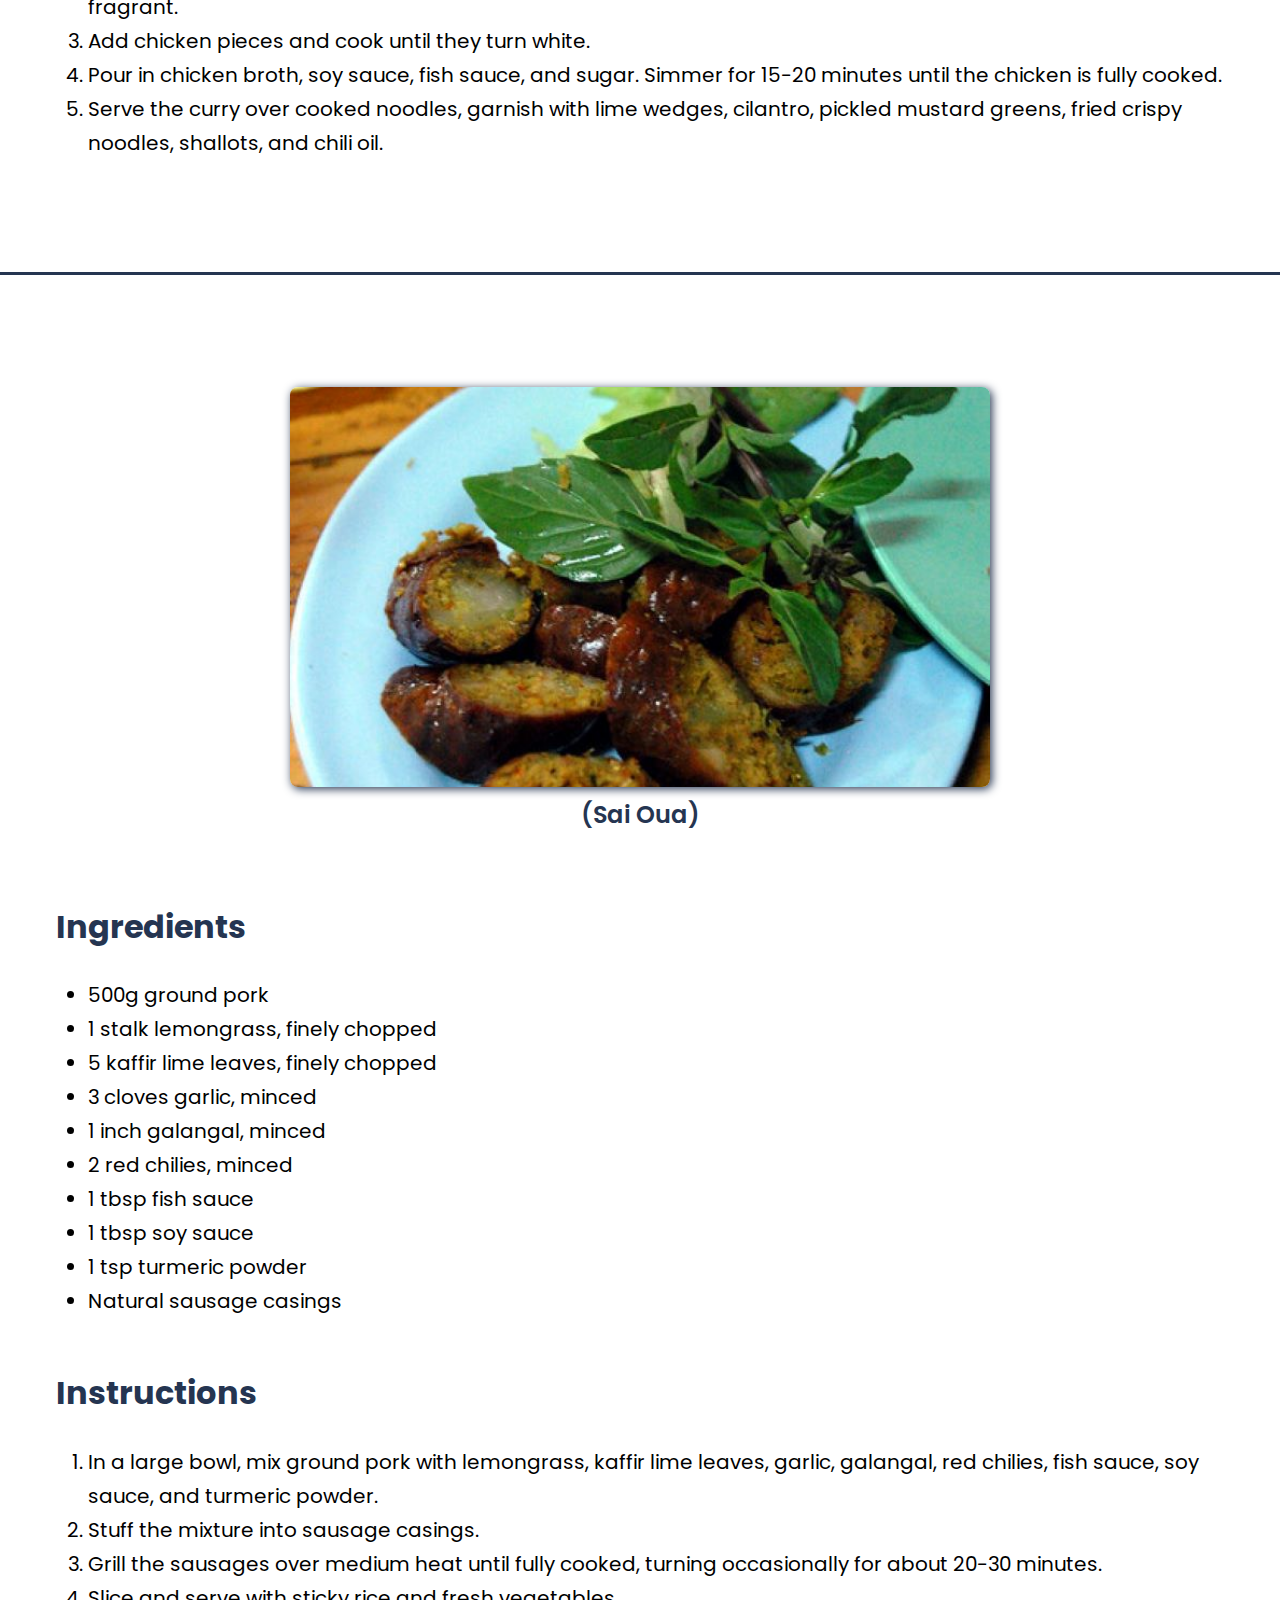
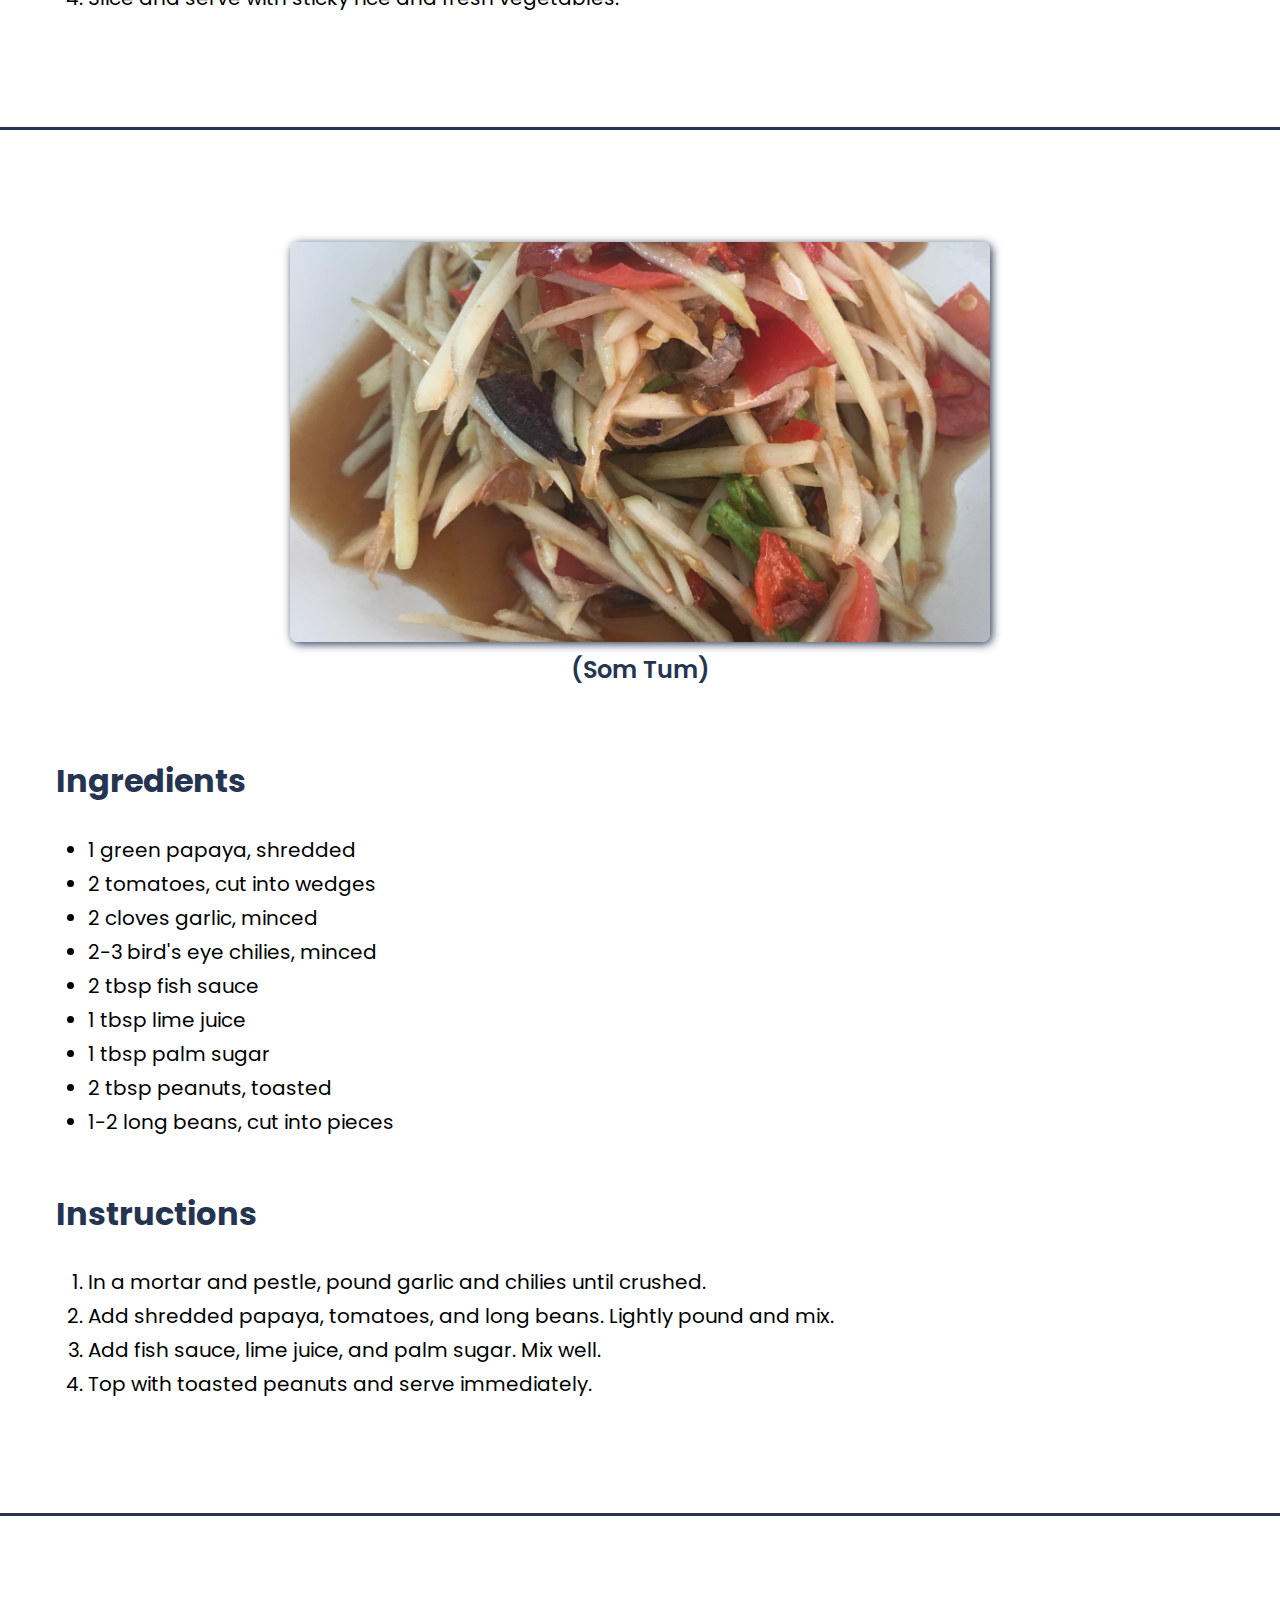
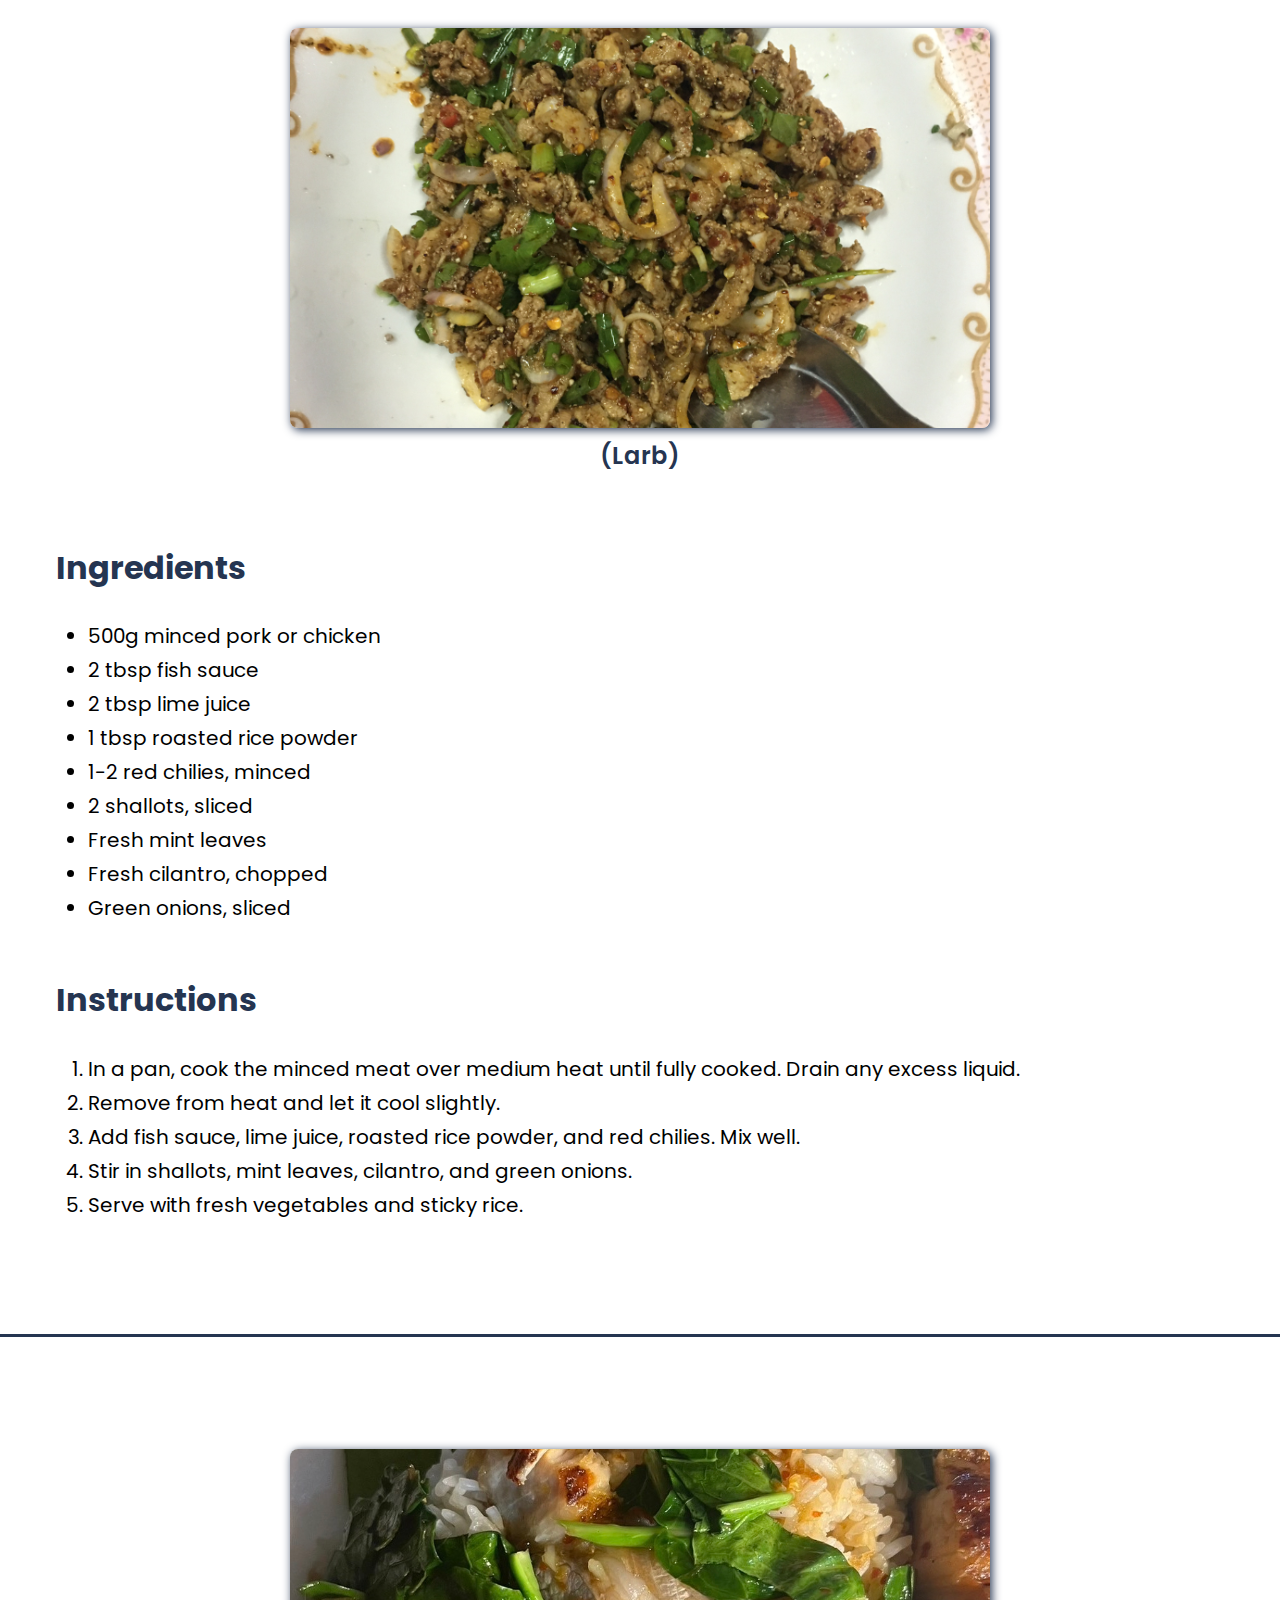
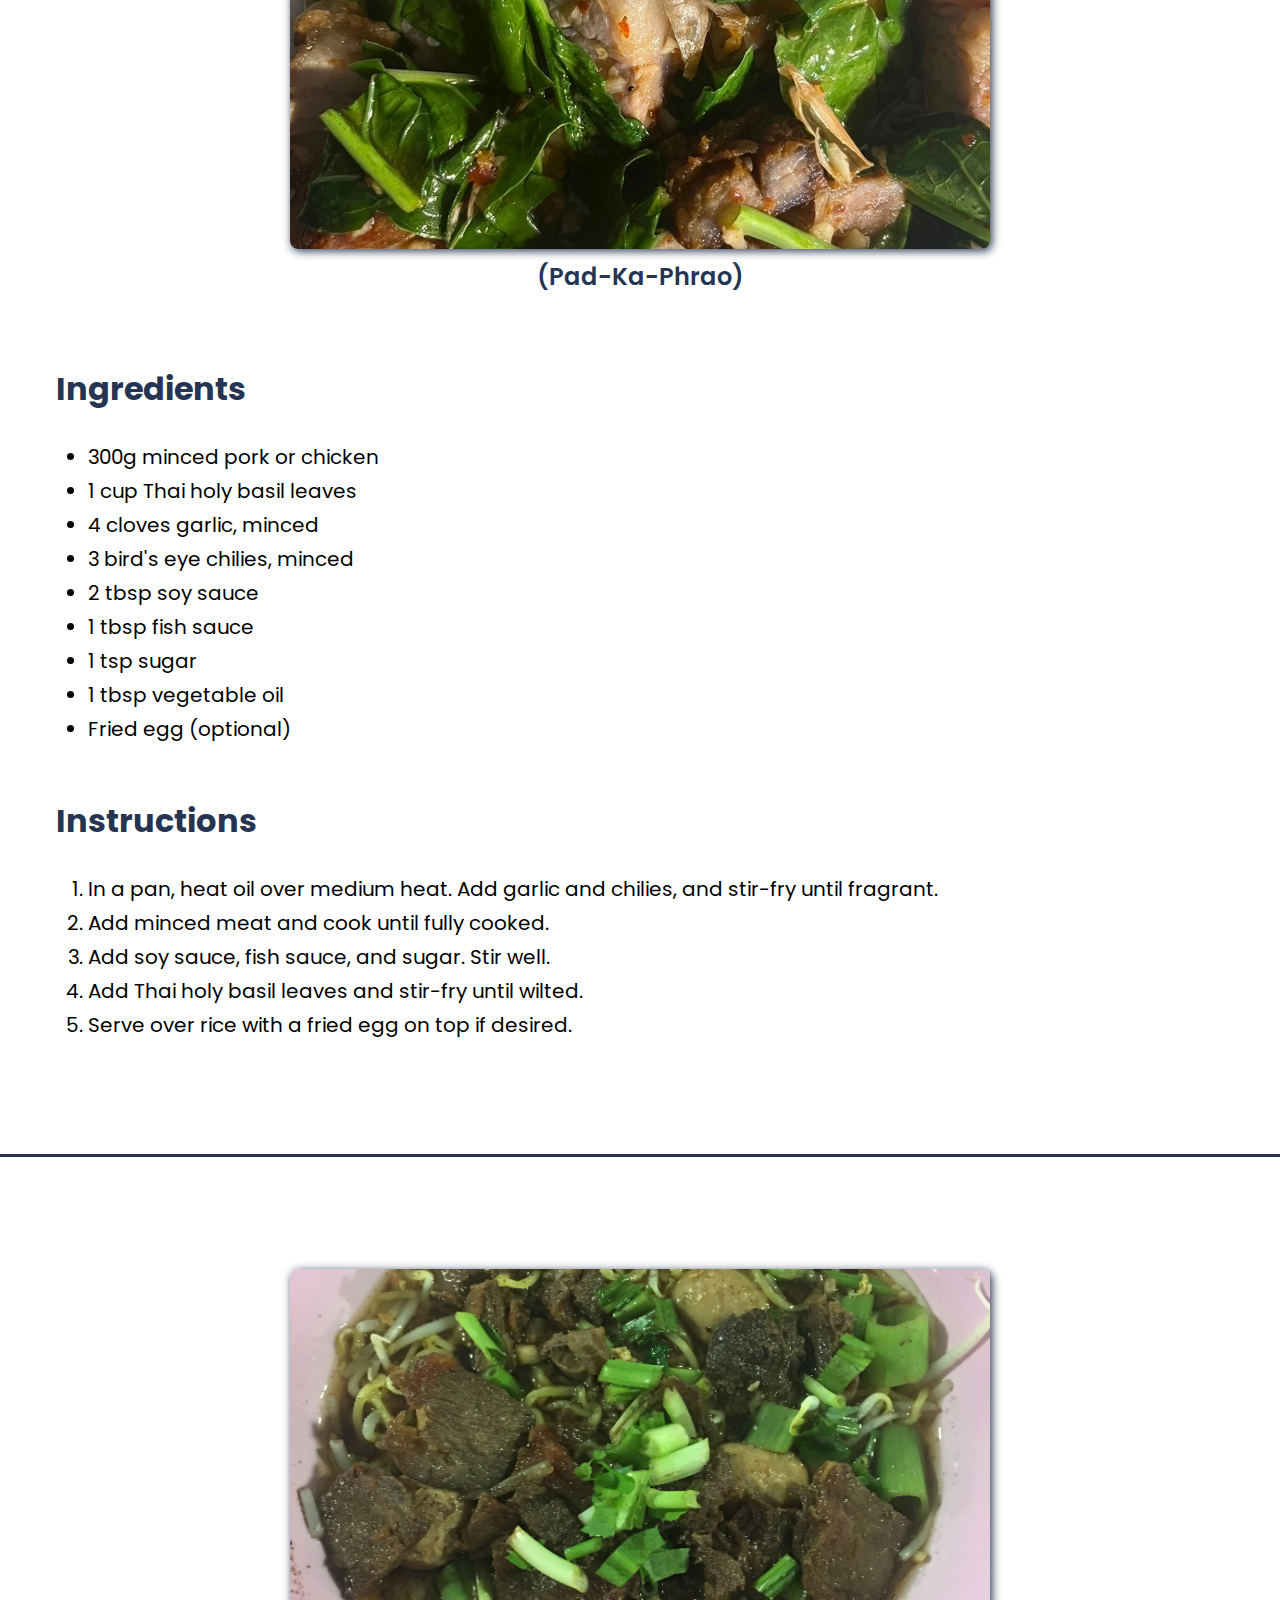
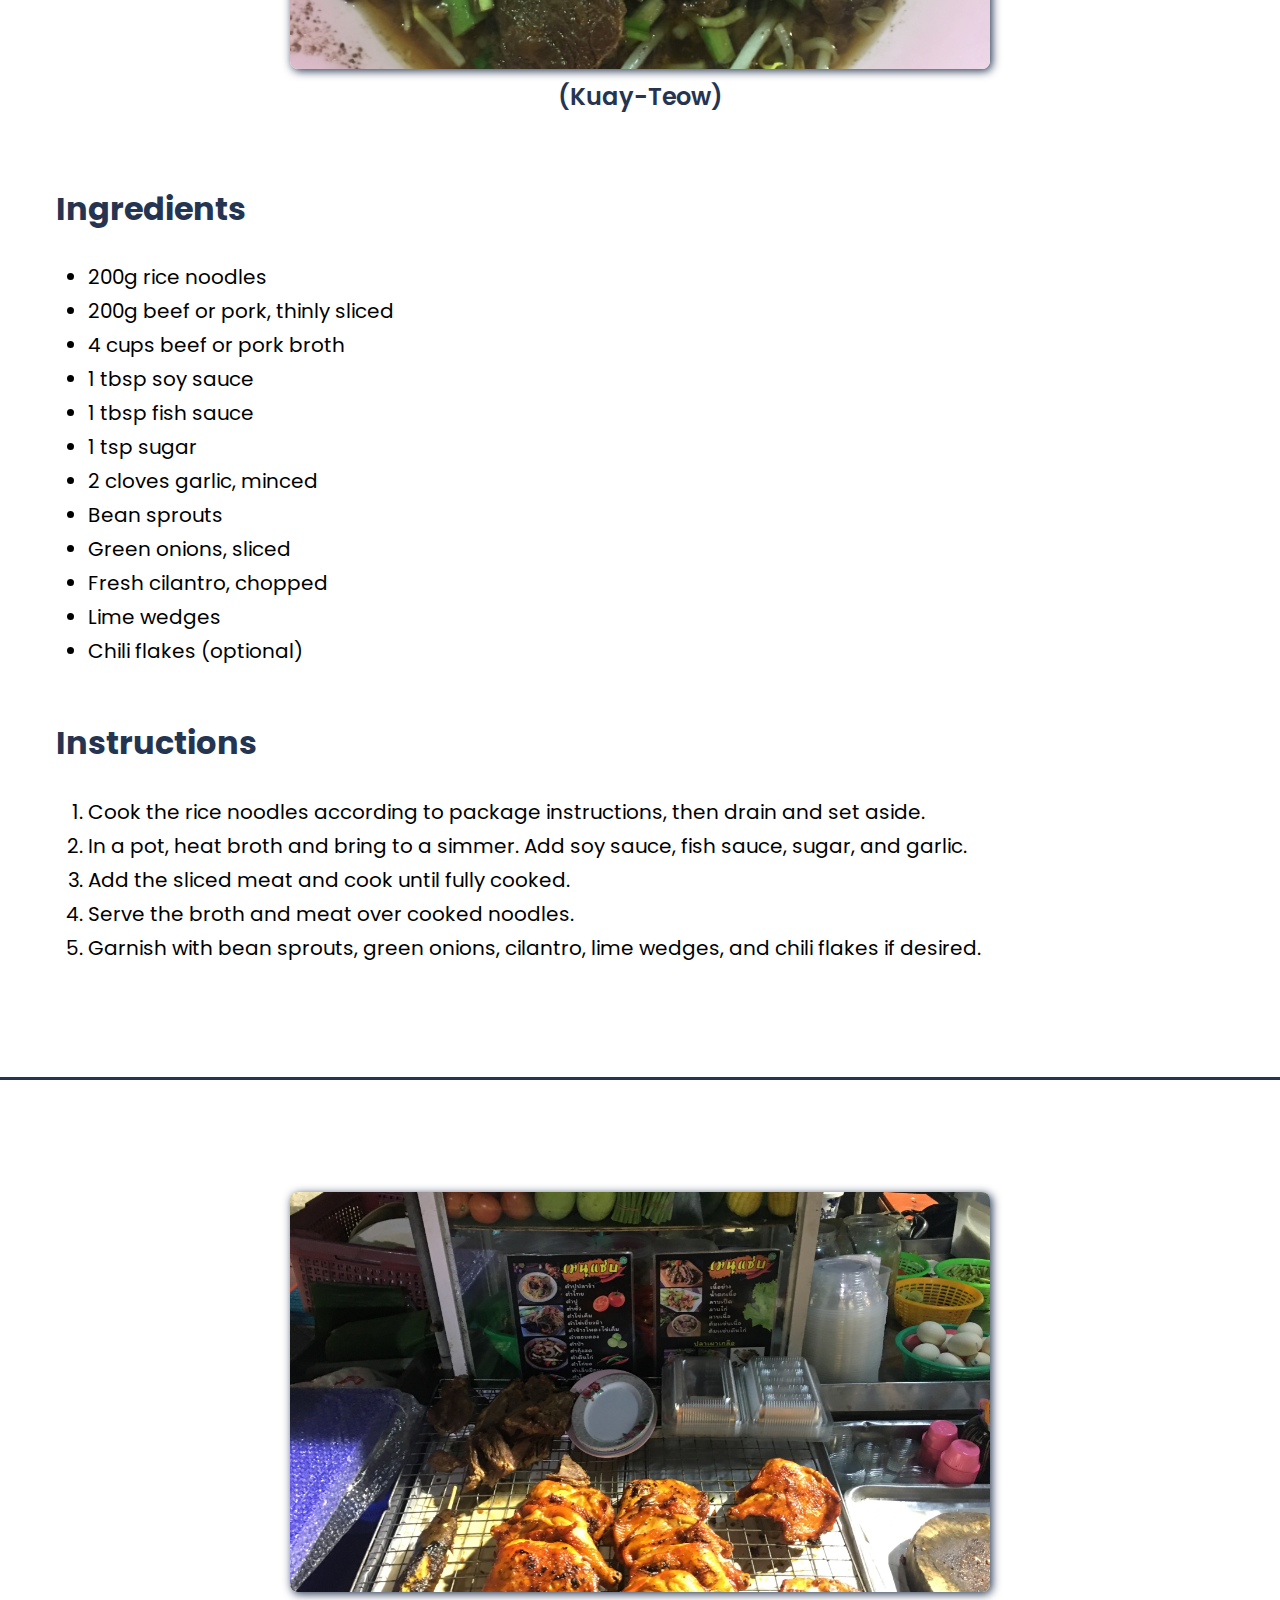
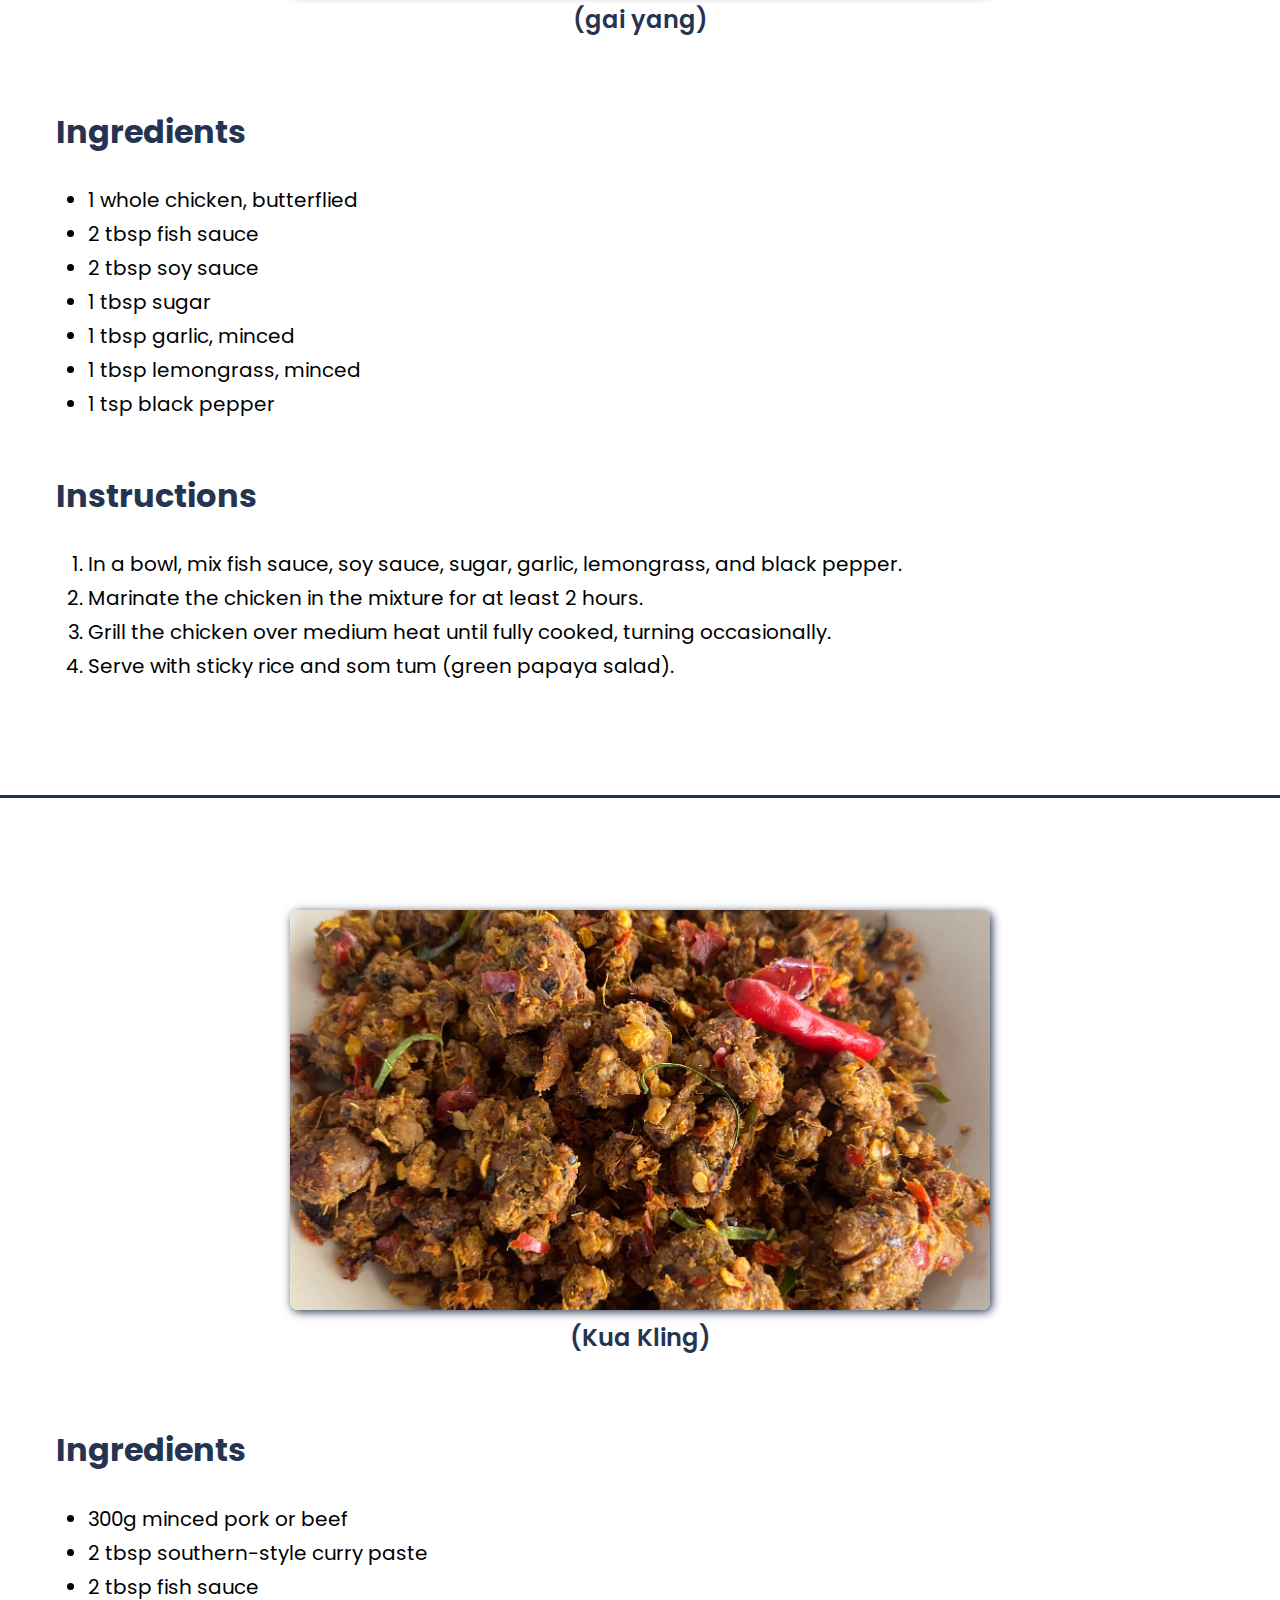
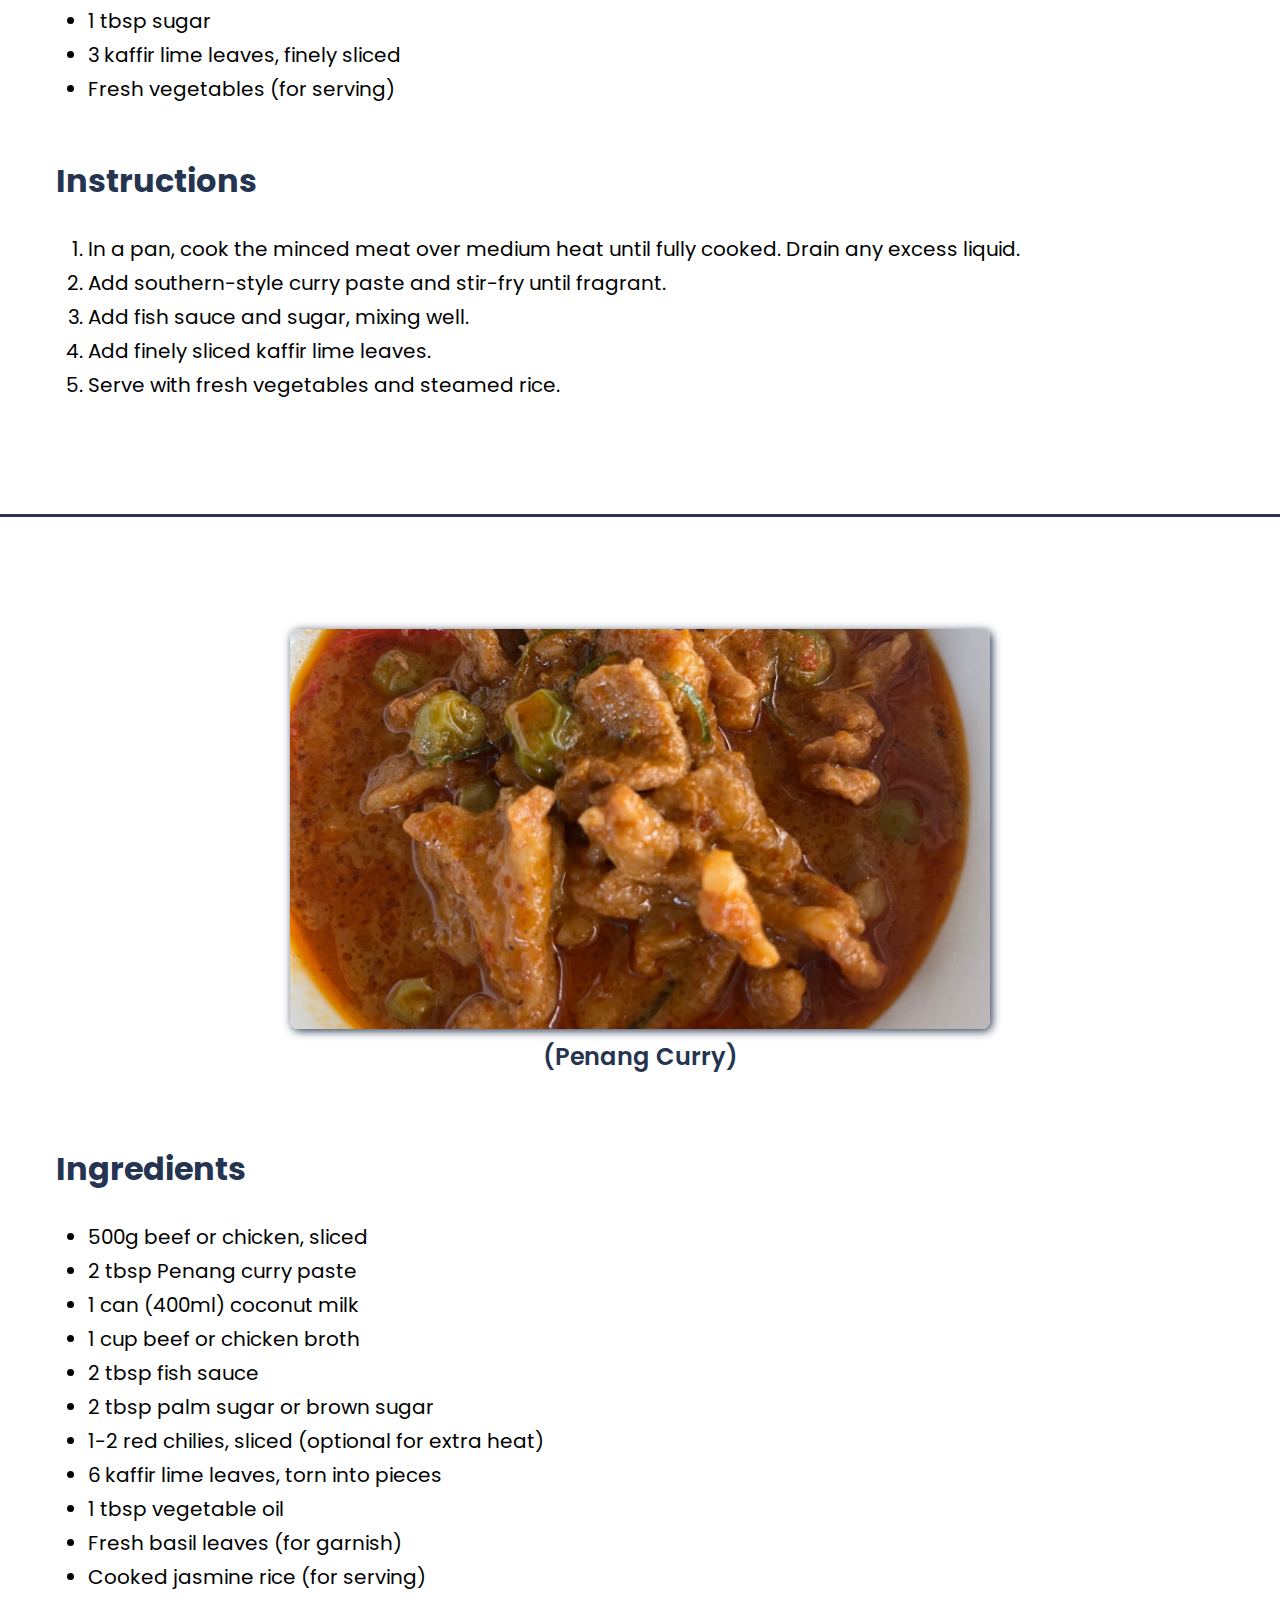
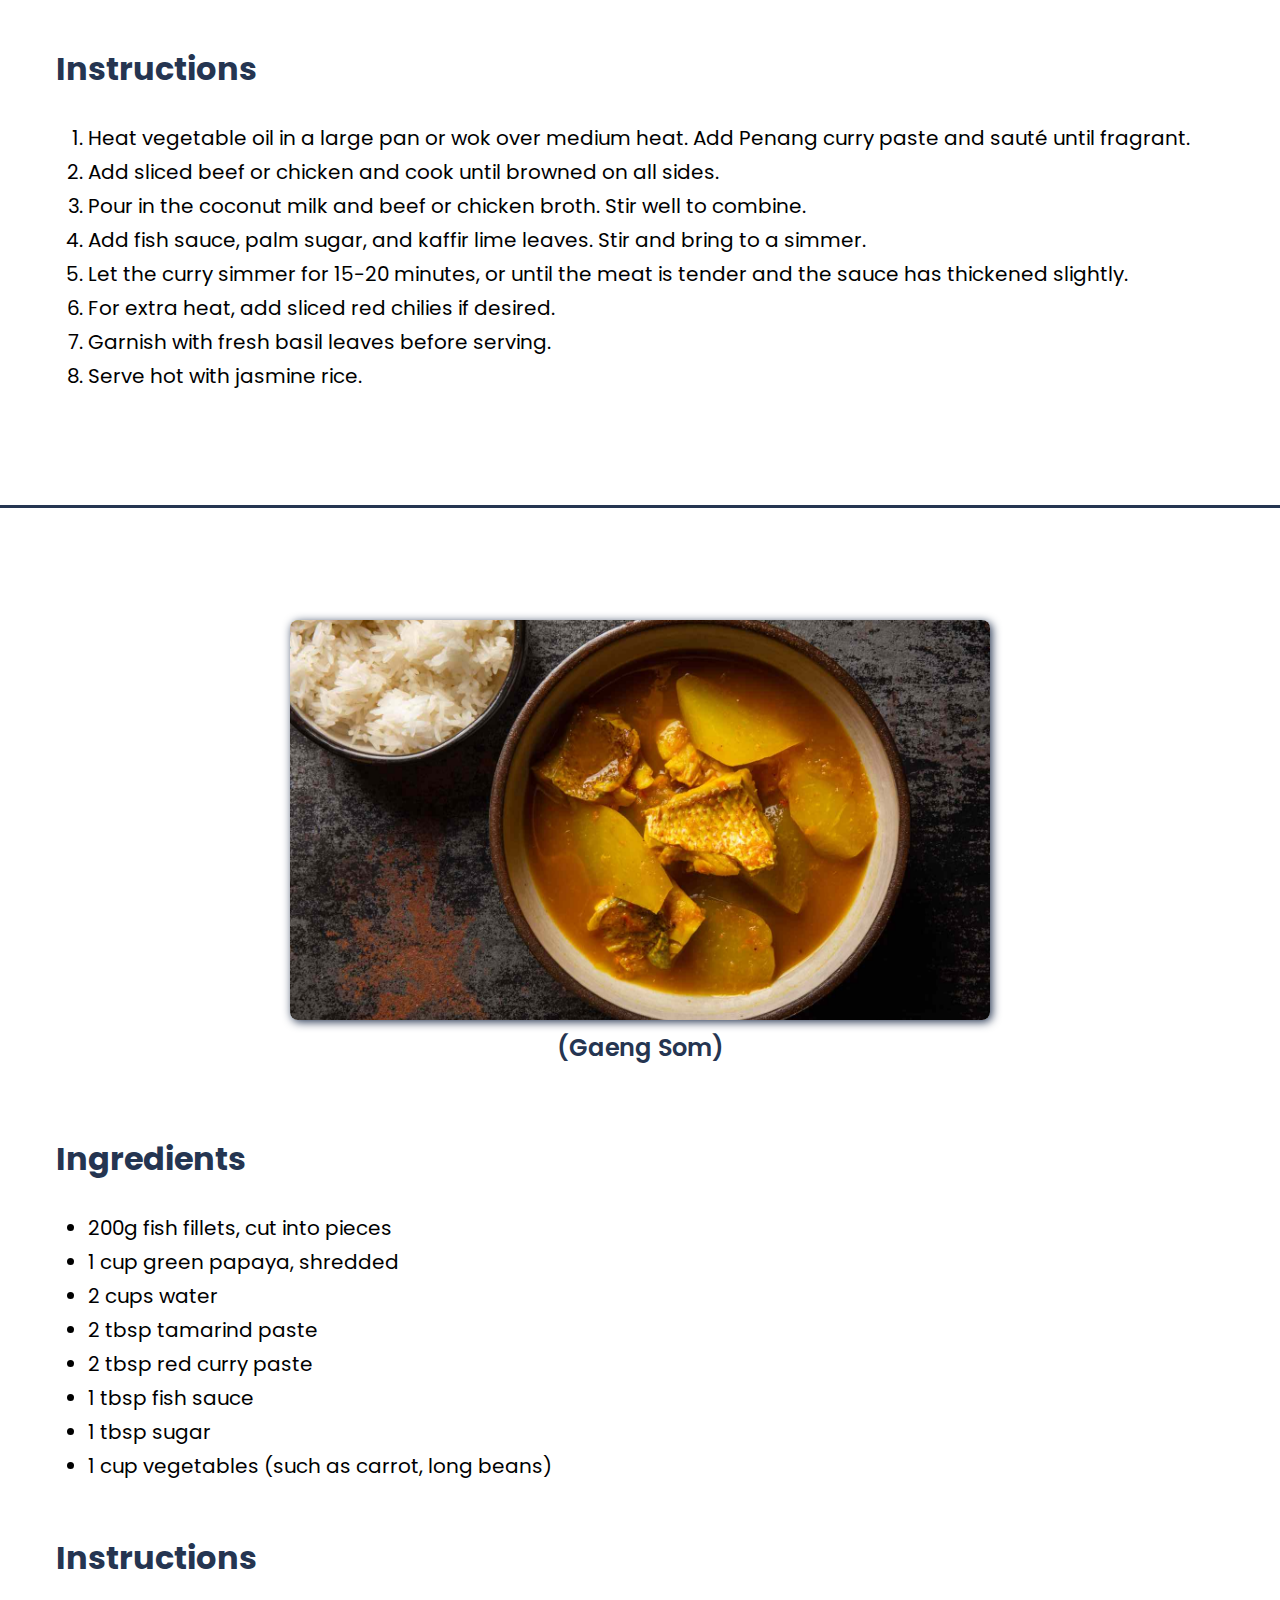
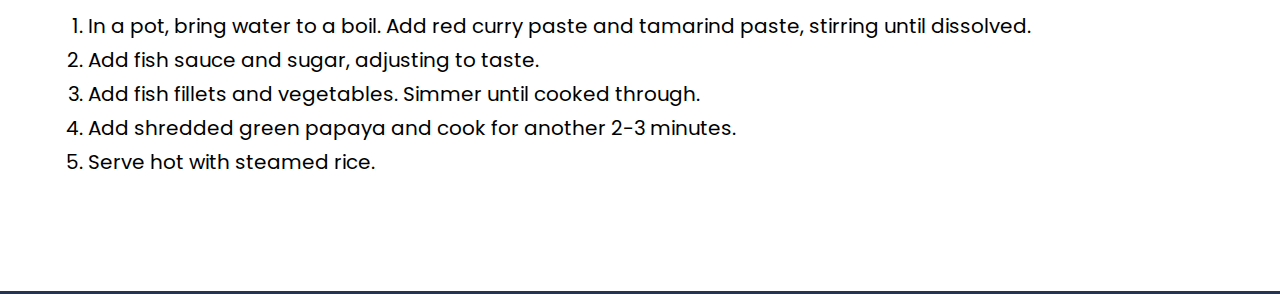
==== commit 4f4d720c: "Update recipe.html" ====
--- a/recipe.html
+++ b/recipe.html
@@ -403,7 +403,7 @@
     <section id="gaeng-som" class="recipe">
       <div class="recipe__container wrapper">
         <figure>
-          <img src="./assets/geang som.jpg" alt="" />
+          <img src="./assets/geang som.JPG" alt="sour curry" />
           <figcaption>(Gaeng Som)</figcaption>
         </figure>
         <div class="ingredients">
--- a/style.css
+++ b/style.css
@@ -336,6 +336,7 @@
   .navbar.active {
     right: 0;
     transition: 0.5s ease;
+    z-index:1;
   }
   .mobile__nav.active {
     display: none;
@@ -343,6 +344,7 @@
 
   .mobile__nav-close.active {
     display: block;
+        z-index: 2;
   }
   .recipe__container img {
     width: 600px;
